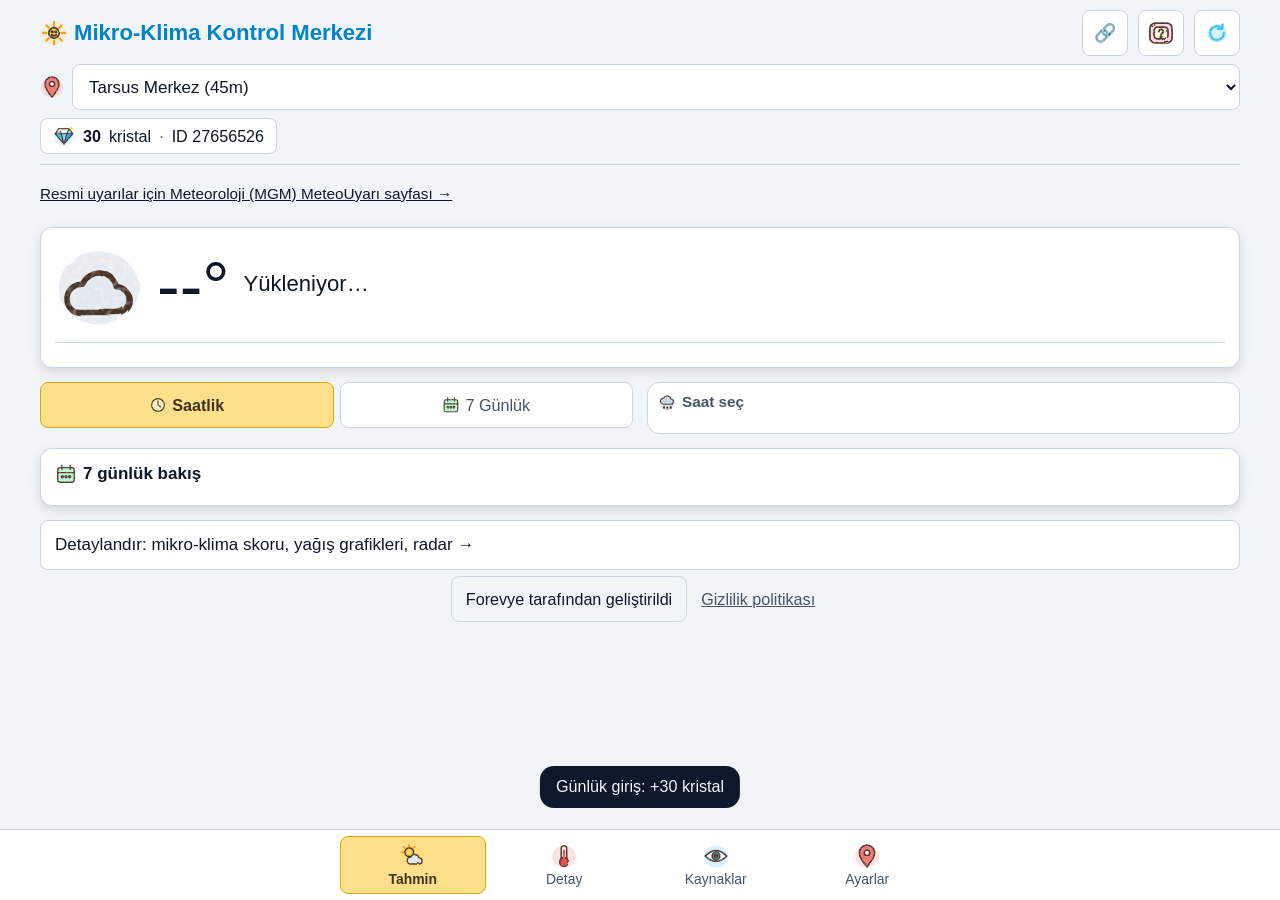
==== index.html @ cdcb3b86 "gooo" ====
<!DOCTYPE html>
<html lang="tr">
<head>
  <meta charset="UTF-8">
  <meta name="viewport" content="width=device-width, initial-scale=1, viewport-fit=cover">
  <title>Mikro-Klima Kontrol Merkezi</title>
  <meta name="description" content="Saatlik ve 7 günlük hava tahmini, yağış radarı, en yakın havalimanından gerçek METAR ölçümü ve mikro-klima skoru. Reklamsız, ücretsiz, çevrimdışı çalışır.">
  <link rel="canonical" href="https://mhaforevye.github.io/MikroKlimaKontrolMerkezi/">
  <meta name="robots" content="index, follow, max-image-preview:large">
  <meta property="og:type" content="website">
  <meta property="og:locale" content="tr_TR">
  <meta property="og:site_name" content="Mikro-Klima Kontrol Merkezi">
  <meta property="og:title" content="Mikro-Klima Kontrol Merkezi">
  <meta property="og:description" content="Saatlik ve 7 günlük hava tahmini, yağış radarı, en yakın havalimanından gerçek METAR ölçümü ve mikro-klima skoru. Reklamsız, ücretsiz, çevrimdışı çalışır.">
  <meta property="og:url" content="https://mhaforevye.github.io/MikroKlimaKontrolMerkezi/">
  <meta property="og:image" content="https://mhaforevye.github.io/MikroKlimaKontrolMerkezi/icon.png">
  <meta name="twitter:card" content="summary">
  <meta name="twitter:title" content="Mikro-Klima Kontrol Merkezi">
  <meta name="twitter:description" content="Saatlik ve 7 günlük hava tahmini, yağış radarı, en yakın havalimanından gerçek METAR ölçümü ve mikro-klima skoru. Reklamsız, ücretsiz, çevrimdışı çalışır.">
  <meta name="twitter:image" content="https://mhaforevye.github.io/MikroKlimaKontrolMerkezi/icon.png">
  <meta name="author" content="Forevye">
  <script type="application/ld+json">{"@context": "https://schema.org", "@type": "WebApplication", "name": "Mikro-Klima Kontrol Merkezi", "url": "https://mhaforevye.github.io/MikroKlimaKontrolMerkezi/", "description": "Saatlik ve 7 günlük hava tahmini, yağış radarı, en yakın havalimanından gerçek METAR ölçümü ve mikro-klima skoru. Reklamsız, ücretsiz, çevrimdışı çalışır.", "applicationCategory": "WeatherApplication", "operatingSystem": "Any", "inLanguage": "tr", "browserRequirements": "Requires JavaScript", "offers": {"@type": "Offer", "price": "0", "priceCurrency": "TRY"}, "author": {"@type": "Organization", "name": "Forevye"}}</script>
  <script type="application/ld+json">{"@context": "https://schema.org", "@type": "FAQPage", "mainEntity": [{"@type": "Question", "name": "Mikro-Klima skoru nedir?", "acceptedAnswer": {"@type": "Answer", "text": "Mikro-Klima skoru, seçtiğin saat veya gün için yağış potansiyelini ve atmosferik gerilimi 0 ile 10 arasında tek bir sayıyla gösterir. Sıcaklık, nem, basınç, rüzgâr ve model yağışı gibi verilerden hesaplanır. Skor yükseldikçe yağış ve sağanak ihtimali artar. Formülün ayrıntısı uygulamadaki Detay sekmesinde, skorun yanındaki bilgi penceresinde yer alır. Bu skor uygulamaya özgü sezgisel bir formüldür; bilimsel olarak doğrulanmış bir indeks ya da resmi uyarı değildir."}}, {"@type": "Question", "name": "METAR nedir, uygulamada ne işe yarar?", "acceptedAnswer": {"@type": "Answer", "text": "METAR, havalimanlarında yapılan gerçek hava ölçümlerinin uluslararası standart formatıdır; sıcaklık, rüzgâr, basınç ve görüş gibi bilgileri içerir. Mikro-Klima Kontrol Merkezi, konumuna en yakın havalimanının METAR ölçümünü gösterir. Böylece modellerin tahmin ettiği değerle gerçekte ölçülen değeri yan yana görebilirsin. Veriler aviationweather.gov kaynağından alınır."}}, {"@type": "Question", "name": "Yağış radarı nasıl okunur?", "acceptedAnswer": {"@type": "Answer", "text": "Radar, yağmur bulutlarının yerini renklerle gösterir. Mavi hafif yağışı, sarı ve turuncu orta şiddeti, kırmızı yoğun yağışı ifade eder. Uygulama RainViewer verisiyle son 2 saatin görüntüsünü gösterir ve yaklaşık 10 dakikada bir yenilenir. Radar gelecek tahmini yapmaz; bulutların hareket yönüne bakarak yağışın sana ulaşıp ulaşmayacağını yorumlayabilirsin. Radar kapsamı dışındaki yerler boş görünür."}}, {"@type": "Question", "name": "Hangi hava tahmin modelleri kullanılıyor, hangisi daha doğru?", "acceptedAnswer": {"@type": "Answer", "text": "Uygulama birçok kaynaktan tahmin alır: Open-Meteo üzerinden 12 ayrı hava modeli (ECMWF, GFS, ICON, Météo-France vb.), ayrıca MET Norway ve wttr.in servisleri. Hepsini Kaynaklar sekmesinde karşılaştırır. Her model için 6 ve 24 saat sonrası tahmin cihazına kaydedilir, zamanı gelince gerçekleşenle kıyaslanır. Böylece kendi konumunda hangi modelin daha az hata yaptığını görürsün. Bu kayıtlar sadece tarayıcında saklanır."}}, {"@type": "Question", "name": "Uygulama ücretsiz mi, kurmam gerekiyor mu?", "acceptedAnswer": {"@type": "Answer", "text": "Ücretsiz ve reklamsızdır. Tarayıcıdan açabilirsin; menüden Ana ekrana ekle dersen uygulama gibi çalışır ve internet yokken son kaydedilen verileri gösterir. Resmi hava uyarıları için her zaman Meteoroloji Genel Müdürlüğü (MGM) sayfasına bakmalısın."}}]}</script>
  <meta name="theme-color" content="#fdf1dc">
  <link rel="manifest" href="manifest.webmanifest">
  <link rel="apple-touch-icon" href="icon.png">
  <meta name="apple-mobile-web-app-capable" content="yes">
  <meta name="mobile-web-app-capable" content="yes">
  <script>(function(){var t=null;try{t=localStorage.getItem("mk_theme")}catch(e){}if(!t)t=(window.matchMedia&&matchMedia("(prefers-color-scheme: dark)").matches)?"dark":"light";document.documentElement.setAttribute("data-theme",t);var k=null;try{k=localStorage.getItem("mk_skin")}catch(e){}document.documentElement.setAttribute("data-skin",k==="pastel"?"pastel":"classic");})();</script>
  
  <link rel="stylesheet" href="css/fonts.css"><link rel="stylesheet" href="css/style.css?v=kristal-1"><link rel="stylesheet" href="css/classic.css">
  <script src="lib/chart.umd.min.js"></script>
<script data-goatcounter="https://havadurumu.goatcounter.com/count" async src="//gc.zgo.at/count.js"></script>
</head>
<body>
<svg width="0" height="0" style="position:absolute" aria-hidden="true"><defs><filter id="wob" x="-10%" y="-10%" width="120%" height="120%"><feTurbulence type="fractalNoise" baseFrequency="0.05" numOctaves="2" seed="3" result="n"/><feDisplacementMap in="SourceGraphic" in2="n" scale="2.6"/></filter><filter id="paint" x="-10%" y="-10%" width="120%" height="120%"><feTurbulence type="fractalNoise" baseFrequency="0.045" numOctaves="2" seed="5" result="w"/><feDisplacementMap in="SourceGraphic" in2="w" scale="3.4" result="d"/><feTurbulence type="fractalNoise" baseFrequency="0.4" numOctaves="1" seed="2" result="g"/><feColorMatrix in="g" type="matrix" values="0 0 0 0 0 0 0 0 0 0 0 0 0 0 0 0 0 0 -1 1.45" result="ga"/><feComposite in="d" in2="ga" operator="in"/></filter></defs></svg>

<div class="container">
  <header class="topbar">
    <div class="topbar-row">
      <h1><span class="ico" data-ico="sun" style="--s:28px"></span>Mikro-Klima Kontrol Merkezi</h1>
      <div class="top-actions">
        <button id="btnShare" class="icon-btn" aria-label="Konumu ve saati paylaş" title="Bu görünümü paylaş" onclick="shareCurrentView()"><span style="font-size:18px">🔗</span></button>
        <button id="btnFaq" class="icon-btn" aria-label="Sık sorulan sorular" title="Sık sorulan sorular"><span class="ico" data-ico="faq" style="--s:28px"></span></button>
        <button id="btnRefresh" class="icon-btn" aria-label="Verileri yenile" title="Yenile"><span class="ico" data-ico="refresh" style="--s:22px"></span></button>
      </div>
    </div>
    <div class="loc-row">
      <span class="ico" data-ico="pin" style="--s:24px" aria-hidden="true"></span>
      <select id="locationSelect" aria-label="Konum"></select>
    </div>
    <button type="button" id="kBar" class="k-bar" aria-label="Kristal bakiyesi ve mağaza"><span class="ico" data-ico="gem" style="--s:22px"></span><b id="kBarBal">0</b><span>kristal</span><span class="k-sep">·</span><span id="kBarId">ID --------</span></button>
  </header>

  <main>
    <!-- SEKME 1: TAHMİN -->
    <section class="panel active" id="panel-today" role="tabpanel" aria-labelledby="tab-today">
      <div id="sharedHeading" class="shared-heading" hidden>
        <span>Paylaşılan hava durumu</span>
        <strong id="sharedLocationName"></strong>
      </div>
      <div id="offBar" class="wide" hidden>Çevrimdışısın: en son kaydedilen veriler gösteriliyor.</div>
      <div id="alertBox" class="wide"></div>
      <a class="mgm-link wide" href="https://www.mgm.gov.tr/meteouyari/il.aspx" target="_blank" rel="noopener">Resmi uyarılar için Meteoroloji (MGM) MeteoUyarı sayfası →</a>

      <div class="card hero wide" id="heroCard">
        <div class="hero-main">
          <span class="ico" id="heroIcon" data-ico="cloud"></span>
          <div class="hero-temp" id="heroTemp">--°</div>
          <div class="hero-side"><div id="heroDesc">Yükleniyor…</div><div id="heroFeels"></div><div id="heroHiLo"></div></div>
        </div>
        <div class="hero-stats" id="heroStats"></div>
      </div>


      <div id="selBlock" style="display:contents">
      <div class="mode-switch wide">
        <button type="button" class="mode-btn active" id="modeHourly" onclick="setMode('hourly')">
          <span class="ico" data-ico="clock" style="--s:18px"></span>
          Saatlik
        </button>
        <button type="button" class="mode-btn" id="modeDaily" onclick="setMode('daily')">
          <span class="ico" data-ico="calendar" style="--s:18px"></span>
          7 Günlük
        </button>
      </div>

      <div class="day-strip wide" id="dayStrip"></div>

      <div class="hour-strip-container wide" id="hourStripContainer">
        <div class="hour-strip-title" id="hourStripTitle">
          <span class="ico" data-ico="rain" style="--s:18px"></span>
          Saat seç
        </div>
        <div class="hour-strip" id="hourStrip"></div>
      </div>
      </div>

      <div class="card wide" id="outlookCard">
        <div class="src-head"><span class="ico" data-ico="calendar" style="--s:22px"></span><b>7 günlük bakış</b></div>
        <div class="outlook" id="outlook"></div>
      </div>
      <a id="sharedHomeLink" href="./" hidden>Asıl siteye git →</a>

      <button type="button" class="setting-btn wide" onclick="showTab('detail')">Detaylandır: mikro-klima skoru, yağış grafikleri, radar →</button>
    </section>

    <!-- SEKME 2: DETAY -->
    <section class="panel" id="panel-detail" role="tabpanel" aria-labelledby="tab-detail">
      <p class="sel-hint wide">Değerler seçili saate (ya da güne) ait. Aşağıdan gün ve saati değiştirebilirsin.</p>

      <div class="card">
        <div class="score-box">
          <div style="display:flex;justify-content:center;align-items:center;gap:8px">
            <div class="param-label" id="scoreTitle">ANLIK SAAT BAKIŞI</div><button class="info-btn" data-info="score" aria-label="Bilgi"><span class="ico" data-ico="info" style="--s:24px"></span></button>
          </div>
          <div class="ico big" id="bigIcon" data-ico="cloud"></div>
          <div class="score-value" id="indexScore">--</div>
          <div style="display:flex;justify-content:center;align-items:center;gap:8px">
            <div class="rain-value" id="rainAmount">-- mm</div><button class="info-btn" data-info="rain" aria-label="Bilgi"><span class="ico" data-ico="info" style="--s:24px"></span></button>
          </div>
          <div id="statusText" style="font-size: .85rem; color: var(--subtext); margin-top: 4px;">Yükleniyor...</div>
        </div>
        <div class="hourly-quick-box" id="quickBox">
          <div><div class="quick-item-title">Sıcaklık</div><div class="quick-item-val" id="qTemp">--°C</div></div>
          <div><div class="quick-item-title">Nem</div><div class="quick-item-val" id="qHum">--%</div></div>
          <div><div class="quick-item-title">Rüzgar</div><div class="quick-item-val" id="qWind">-- km/h</div></div>
          <div><div class="quick-item-title">Bulut</div><div class="quick-item-val" id="qCloud">--%</div></div>
        </div>
      </div>

      <div class="card" id="nowCard">
        <div class="src-head"><span class="ico" data-ico="umbrella" style="--s:22px"></span><b>Önümüzdeki 3 saat</b><span id="nowSum" style="margin-left:auto;font-size:.85rem;color:var(--ink);font-weight:700">yükleniyor…</span><button class="info-btn" data-info="now" aria-label="Bilgi"><span class="ico" data-ico="info" style="--s:24px"></span></button></div>
        <div class="now-bars" id="nowBars"></div>
        <div id="nowNote" class="src-stats"></div>
      </div>

      <div class="card wide" id="radarCard">
        <div class="src-head"><span class="ico" data-ico="umbrella" style="--s:22px"></span><b>Yağış radarı</b><span id="radarMsg" style="margin-left:auto;font-size:.85rem;font-weight:700"></span></div>
        <button type="button" class="setting-btn" id="radarBtn" onclick="radarOpen()">Radarı aç</button>
        <div id="radarMap"></div>
        <div id="radarCtl" hidden><button type="button" class="setting-btn" id="radarPlay" onclick="radarToggle()">⏸</button><input type="range" id="radarSlide" min="0" value="0" aria-label="Radar zamanı"><span id="radarTime"></span></div>
        <div class="src-stats">Son 2 saatin radar görüntüsü (RainViewer), yaklaşık 10 dakikada bir yenilenir. Gelecek tahmini içermez. Radar kapsamı dışındaki yerler boş görünür.</div>
      </div>

      <div class="card wide" id="rtCard">
        <div class="src-head"><span class="ico" data-ico="clock" style="--s:22px"></span><b>Yağış ne zaman başlar, biter?</b><button type="button" class="setting-btn" style="margin-left:auto" onclick="rtLoad(true)">Yenile</button></div>
        <div id="rtBody" class="src-stats">yükleniyor…</div>
      </div>

      <div class="card wide" id="mtCard">
        <div class="src-head"><span class="ico" data-ico="eye" style="--s:22px"></span><b>Gerçek ölçüm: en yakın havalimanı</b></div>
        <div id="mtBody" class="src-stats">yükleniyor…</div>
      </div>

      <div class="card">
        <button class="info-btn abs" data-info="chart" aria-label="Bilgi"><span class="ico" data-ico="info" style="--s:24px"></span></button>
        <h3 style="margin-top: 0; color: var(--subtext);" id="chartTitle">ZAMAN EKSENİNDE YAĞIŞ VE SKOR (0-10)</h3>
        <div style="height: 260px;">
          <canvas id="weatherChart"></canvas>
        </div>
      </div>

      <div class="card" id="metricCard">
        <div class="src-head"><span class="ico" data-ico="wind" style="--s:22px"></span><b>Ölçüm grafiği</b></div>
        <div class="chip-row" id="metricChips"></div>
        <div style="height: 230px;"><canvas id="metricChart"></canvas></div>
        <div class="src-stats" id="metricNote"></div>
      </div>

      <div class="card">
        <div class="src-head">
          <span class="ico" data-ico="thermo" style="--s:22px"></span><b>Atmosferik veri matrisi</b>
          <span style="margin-left:auto"></span><button class="info-btn" data-info="matrix" aria-label="Bilgi"><span class="ico" data-ico="info" style="--s:24px"></span></button>
        </div>
        <div class="matrix-scroll-area">
          <div id="paramGrid"></div>
        </div>
      </div>
    </section>

    <!-- SEKME 3: KAYNAKLAR -->
    <section class="panel" id="panel-sources" role="tabpanel" aria-labelledby="tab-sources">
      <div class="card" id="srcCard">
        <div class="src-head">
          <span class="ico" data-ico="eye" style="--s:22px"></span><b>Kaynak karşılaştırması</b>
          <span id="srcSummary">yükleniyor…</span>
          <button class="info-btn" data-info="sources" aria-label="Bilgi"><span class="ico" data-ico="info" style="--s:24px"></span></button>
        </div>
        <div id="srcBadges" class="src-badges"></div>
        <div class="src-scroll"><table id="srcTable" class="src-table"></table></div>
        <div id="srcStats" class="src-stats"></div>
      </div>

      <div class="card" id="karneCard">
        <div class="src-head"><span class="ico" data-ico="gauge" style="--s:22px"></span><b>Geçmiş doğruluk: kim haklı çıkıyor?</b><span id="karneSum" style="margin-left:auto;font-size:.85rem;color:var(--subtext)"></span><button class="info-btn" data-info="karne" aria-label="Bilgi"><span class="ico" data-ico="info" style="--s:24px"></span></button></div>
        <div class="src-scroll"><table id="karneTable" class="src-table"></table></div>
        <div id="karneNote" class="src-stats"></div>
      </div>

      <div class="card wide" id="memCard">
        <div class="src-head"><span class="ico" data-ico="gauge" style="--s:22px"></span><b>Kendi karnem (hafıza)</b></div>
        <div class="src-stats">Sayfa açıkken saatte bir, modellerin 6 ve 24 saat sonrası için tahminleri bu cihaza kaydedilir. Zamanı gelince gerçekleşenle kıyaslanır. Hata, sapma ve yağış başarısı birikir, ağırlıklar ve sıcaklık düzeltmesi buna göre ayarlanır. Veri sadece bu tarayıcıda durur; tarayıcı site verisini temizlerse silinir, bu yüzden arada "Dışa aktar" ile yedek al.</div>
        <div id="memBox"></div>
        <div class="mem-btns">
          <button type="button" class="setting-btn" onclick="memToggle()">Ağırlıklara uygula<span class="state" id="memSw"></span></button>
          <button type="button" class="setting-btn" onclick="memExport()">Dışa aktar (yedek)</button>
          <button type="button" class="setting-btn" onclick="$('memFile').click()">İçe aktar</button>
          <button type="button" class="setting-btn" onclick="memReset()">Belleği sıfırla</button>
          <input type="file" id="memFile" accept="application/json" hidden onchange="memImport(this)">
        </div>
      </div>
    </section>

    <!-- SEKME 4: AYARLAR -->
    <section class="panel" id="panel-settings" role="tabpanel" aria-labelledby="tab-settings">
      <div class="card">
        <h2 class="card-title">Konum</h2>
        <div class="add-location-box" id="addLocBox">
          <div class="stack" id="locList"></div>
          <button id="btnGps" class="setting-btn"><span class="ico" data-ico="pin" style="--s:22px"></span>GPS konumunu otomatik al</button>
          <p class="hint" style="margin:4px 0 0">Ya da konum adını yaz; koordinat ve rakım otomatik gelir.</p>
          <div class="loc-inputs-grid">
            <input type="text" id="newName" placeholder="Konum adı" aria-label="Konum adı">
            <input type="text" id="newLat" placeholder="Enlem" aria-label="Enlem" inputmode="decimal">
            <input type="text" id="newLon" placeholder="Boylam" aria-label="Boylam" inputmode="decimal">
            <input type="text" id="newAlt" placeholder="Rakım (m)" aria-label="Rakım" inputmode="decimal">
            <button id="btnAddLoc" style="background: #bfe3f7; color: #4a3426;">+ Konum ekle</button>
          </div>
          <button id="btnDelLoc" class="setting-btn"><span class="ico" data-ico="trash" style="--s:22px"></span>Seçili konumu sil</button>
        </div>
      </div>

      <div class="card">
        <h2 class="card-title">Görünüm ve bildirim</h2>
        <p class="hint">Bildirimler uygulama ya da sayfa açıkken (arka planda olabilir) çalışır; tamamen kapalıyken gelmez.</p>
        <div class="stack">
          <button id="btnTheme" class="setting-btn"><span class="ico" id="themeIco" data-ico="moon" style="--s:22px"></span>Gece / gündüz teması</button>
          <button id="btnSkin" class="setting-btn" aria-pressed="false"><span class="ico" data-ico="face" style="--s:22px"></span>Çizgi film teması<span class="state" id="skinState">Kapalı</span></button>
          <button id="btnNotif" class="setting-btn" aria-pressed="false"><span class="ico" data-ico="bell" style="--s:22px"></span>Bildirimler<span class="state" id="notifState">Kapalı</span></button>
        </div>
      </div>

      <div class="card"><h2 class="card-title">Tercihler ve yedek</h2>
      <div class="pref-row"><label for="prefFont">Yazı boyutu</label>
        <select id="prefFont"><option value="15">Küçük</option><option value="17">Normal</option><option value="19">Büyük</option><option value="21">Çok büyük</option></select></div>
      <div class="pref-row"><label for="prefTab">Açılış sekmesi</label>
        <select id="prefTab"><option value="last">Son baktığım</option><option value="today">Tahmin</option><option value="detail">Detay</option><option value="sources">Kaynaklar</option></select></div>
      <div class="pref-row"><label for="prefRef">Otomatik yenileme</label>
        <select id="prefRef"><option value="5">5 dk</option><option value="10">10 dk</option><option value="30">30 dk</option><option value="60">60 dk</option></select></div>
      <div class="pref-row"><label for="prefHot">Sıcak uyarısı<small>bu sıcaklıkta ve üstünde</small></label>
        <input type="text" id="prefHot" inputmode="decimal" aria-label="Sıcak uyarı eşiği (°C)" placeholder="38"></div>
      <div class="pref-row"><label for="prefCold">Soğuk uyarısı<small>bu sıcaklıkta ve altında</small></label>
        <input type="text" id="prefCold" inputmode="decimal" aria-label="Soğuk uyarı eşiği (°C)" placeholder="0"></div>
      <div class="pref-row"><label for="prefGust">Rüzgâr uyarısı<small>hamle km/h</small></label>
        <input type="text" id="prefGust" inputmode="decimal" aria-label="Rüzgâr hamlesi eşiği (km/h)" placeholder="60"></div>
      <div class="pref-btns">
        <button type="button" id="btnBackup">Yedeği kopyala</button>
        <button type="button" id="btnRestore">Yedekten yükle</button>
      </div>
      <p class="hint" style="margin:10px 0 0">Yedek; konumlarını, bu ayarları ve kristallerini tek metin olarak kopyalar. Başka cihazda "Yedekten yükle" ile yapıştır.</p>
    </div>

      <div class="card wide" id="storeCard">
        <h2 class="card-title">Mağaza</h2>
        <div class="k-stat">
          <div><div class="param-label">Kristal bakiyen</div><div class="k-big"><span id="kBal">0</span><span class="ico k-gem" data-ico="gem" style="--s:30px"></span></div></div>
          <div style="text-align:right"><div class="param-label">Site ID'n</div><div class="k-big k-id" id="kId">--------</div><button type="button" id="kCopyId" class="k-mini">Kopyala</button></div>
        </div>
        <p class="hint">Siteyi her gün açtığında +30 kristal kazanırsın. Kristalle Astrophoto Cam için aktivasyon kodu talep edebilirsin; kod, doğrulamadan sonra mail ile gönderilir.</p>
        <div class="pref-row"><label for="kCamId">Astrophoto Cam ID'n<small>mail taslağına yazılır</small></label>
          <input type="text" id="kCamId" maxlength="60" autocomplete="off" autocapitalize="off" spellcheck="false" placeholder="ID"></div>
        <div class="stack" id="kPacks"></div>
        <p class="hint" id="kLow" style="margin:8px 0 0" hidden>Yetersiz kristal! Günlük giriş yaparak kristal biriktirmeye devam et.</p>
        <div class="k-pending" id="kPending" hidden>
          <p class="hint" id="kPendingTx" style="margin:0 0 8px"></p>
          <div class="stack">
            <button type="button" id="kMailAgain" class="setting-btn">Maili tekrar aç</button>
            <button type="button" id="kMailCopy" class="setting-btn">Mail metnini kopyala</button>
            <button type="button" id="kMailDone" class="setting-btn">Talebi gönderdim, gizle</button>
          </div>
        </div>
        <div class="src-stats" id="kHist"></div>
      </div>

      <div class="card wide">
        <h2 class="card-title">Hakkında</h2>
        <button id="btnStudio" class="setting-btn"><span class="ico" data-ico="face" style="--s:22px"></span>Forevye · Stüdyo ve diğer uygulamalar</button>
      </div>

      <div class="card wide">
        <h2 class="card-title">Veri durumu</h2>
        <div class="src-stats" id="metaBox" style="margin:0 0 12px">Henüz veri alınmadı.</div>
        <button id="btnRefresh2" class="setting-btn"><span class="ico" data-ico="refresh" style="--s:22px"></span>Şimdi yenile</button>
      </div>
    </section>
  </main>
  <div class="credit-line"><button type="button" id="btnCredit">Forevye tarafından geliştirildi</button><a href="gizlilik.html">Gizlilik politikası</a></div>
</div>

<nav class="tabbar" aria-label="Bölümler">
  <div class="tabbar-inner" role="tablist">
    <button type="button" class="tab active" id="tab-today" role="tab" aria-selected="true" aria-controls="panel-today" onclick="showTab('today')"><span class="ico" data-ico="partly"></span>Tahmin</button>
    <button type="button" class="tab" id="tab-detail" role="tab" aria-selected="false" aria-controls="panel-detail" onclick="showTab('detail')"><span class="ico" data-ico="thermo"></span>Detay</button>
    <button type="button" class="tab" id="tab-sources" role="tab" aria-selected="false" aria-controls="panel-sources" onclick="showTab('sources')"><span class="ico" data-ico="eye"></span>Kaynaklar</button>
    <button type="button" class="tab" id="tab-settings" role="tab" aria-selected="false" aria-controls="panel-settings" onclick="showTab('settings')"><span class="ico" data-ico="pin"></span>Ayarlar</button>
  </div>
</nav>


<div class="studio-page" id="faqPage" role="dialog" aria-modal="true" aria-label="Sık sorulan sorular">
  <div class="studio-inner">
    <button type="button" class="studio-back" id="faqBack"><span class="ico" data-ico="arrow" style="--s:22px;transform:rotate(90deg)"></span>Geri</button>
    <div class="studio-hero">
      <span class="ico" data-ico="faq"></span>
      <h2 class="sh-title faq-title">Sık sorulan sorular</h2>
      <p class="studio-sub">Mikro-Klima Kontrol Merkezi ücretsiz bir hava durumu uygulamasıdır: saatlik ve 7 günlük tahmin, yağış radarı, havalimanı METAR ölçümü ve tahmin doğruluğu takibi tek ekranda.</p>
    </div>
    <div class="faq-wrap" id="sss">
      <details><summary>Mikro-Klima skoru nedir?</summary><p>Mikro-Klima skoru, seçtiğin saat veya gün için yağış potansiyelini ve atmosferik gerilimi 0 ile 10 arasında tek bir sayıyla gösterir. Sıcaklık, nem, basınç, rüzgâr ve model yağışı gibi verilerden hesaplanır. Skor yükseldikçe yağış ve sağanak ihtimali artar. Formülün ayrıntısı uygulamadaki Detay sekmesinde, skorun yanındaki bilgi penceresinde yer alır. Bu skor uygulamaya özgü sezgisel bir formüldür; bilimsel olarak doğrulanmış bir indeks ya da resmi uyarı değildir.</p></details>
      <details><summary>METAR nedir, uygulamada ne işe yarar?</summary><p>METAR, havalimanlarında yapılan gerçek hava ölçümlerinin uluslararası standart formatıdır; sıcaklık, rüzgâr, basınç ve görüş gibi bilgileri içerir. Mikro-Klima Kontrol Merkezi, konumuna en yakın havalimanının METAR ölçümünü gösterir. Böylece modellerin tahmin ettiği değerle gerçekte ölçülen değeri yan yana görebilirsin. Veriler aviationweather.gov kaynağından alınır.</p></details>
      <details><summary>Yağış radarı nasıl okunur?</summary><p>Radar, yağmur bulutlarının yerini renklerle gösterir. Mavi hafif yağışı, sarı ve turuncu orta şiddeti, kırmızı yoğun yağışı ifade eder. Uygulama RainViewer verisiyle son 2 saatin görüntüsünü gösterir ve yaklaşık 10 dakikada bir yenilenir. Radar gelecek tahmini yapmaz; bulutların hareket yönüne bakarak yağışın sana ulaşıp ulaşmayacağını yorumlayabilirsin. Radar kapsamı dışındaki yerler boş görünür.</p></details>
      <details><summary>Hangi hava tahmin modelleri kullanılıyor, hangisi daha doğru?</summary><p>Uygulama birçok kaynaktan tahmin alır: Open-Meteo üzerinden 12 ayrı hava modeli (ECMWF, GFS, ICON, Météo-France vb.), ayrıca MET Norway ve wttr.in servisleri. Hepsini Kaynaklar sekmesinde karşılaştırır. Her model için 6 ve 24 saat sonrası tahmin cihazına kaydedilir, zamanı gelince gerçekleşenle kıyaslanır. Böylece kendi konumunda hangi modelin daha az hata yaptığını görürsün. Bu kayıtlar sadece tarayıcında saklanır.</p></details>
      <details><summary>Uygulama ücretsiz mi, kurmam gerekiyor mu?</summary><p>Ücretsiz ve reklamsızdır. Tarayıcıdan açabilirsin; menüden Ana ekrana ekle dersen uygulama gibi çalışır ve internet yokken son kaydedilen verileri gösterir. Resmi hava uyarıları için her zaman Meteoroloji Genel Müdürlüğü (MGM) sayfasına bakmalısın.</p></details>
    </div>
  </div>
</div>

<div class="studio-page" id="studioPage" role="dialog" aria-modal="true" aria-label="Forevye">
  <div class="studio-inner">
    <button type="button" class="studio-back" id="studioBack"><span class="ico" data-ico="arrow" style="--s:22px;transform:rotate(90deg)"></span>Geri</button>

    <div class="studio-hero">
      <span class="ico" data-ico="face"></span>
      <h2 class="sh-title">Forevye</h2>
      <p class="studio-sub">Mikro-Klima Kontrol Merkezi, <b>Forevye</b> tarafından tasarlandı ve geliştirildi.</p>
    </div>

    <h3 class="studio-sec">İletişim</h3>
    <div class="card studio-card">
      <div class="param-label">E-posta</div>
      <a class="studio-mail" id="studioMail" href="#" aria-label="E-posta gönder">E-postayı göster</a>
    </div>

    <h3 class="studio-sec">Diğer uygulamalar</h3>
    <div class="card studio-card app-list"><div>Siderea Stack</div><div>Astrophoto Cam</div></div>

    <p class="studio-foot">© Forevye</p>
  </div>
</div>

<div class="info-overlay" id="infoOverlay">
  <div class="info-sheet" role="dialog" aria-modal="true" aria-labelledby="infoTitle">
    <div class="info-sheet-head"><b id="infoTitle">Bilgilendirme</b></div>
    <div class="doc-h">BİLGİLENDİRME:</div>
    <p id="infoText"></p>
    <button id="infoClose">Anladım</button>
  </div>
</div>

<script src="js/app.js?v=kristal-1"></script>
<script src="js/kristal.js?v=kristal-1"></script>
</body>
</html>
---- css/fonts.css ----
/* patrick-hand-latin-400-normal */
@font-face {
  font-family: 'Patrick Hand';
  font-style: normal;
  font-display: swap;
  font-weight: 400;
  unicode-range: U+0000-00FF, U+0131, U+0152-0153, U+02BB-02BC, U+02C6, U+02DA, U+02DC, U+0304, U+0308, U+0329, U+2000-206F, U+20AC, U+2122, U+2191, U+2193, U+2212, U+2215, U+FEFF, U+FFFD;
  src: url(../fonts/patrick-hand-latin-400-normal.woff2) format('woff2');
}
/* patrick-hand-latin-ext-400-normal */
@font-face {
  font-family: 'Patrick Hand';
  font-style: normal;
  font-display: swap;
  font-weight: 400;
  unicode-range: U+0100-02BA, U+02BD-02C5, U+02C7-02CC, U+02CE-02D7, U+02DD-02FF, U+0304, U+0308, U+0329, U+1D00-1DBF, U+1E00-1E9F, U+1EF2-1EFF, U+2020, U+20A0-20AB, U+20AD-20C0, U+2113, U+2C60-2C7F, U+A720-A7FF;
  src: url(../fonts/patrick-hand-latin-ext-400-normal.woff2) format('woff2');
}
/* bebas-neue-latin-400-normal */
@font-face {
  font-family: 'Bebas Neue';
  font-style: normal;
  font-display: swap;
  font-weight: 400;
  unicode-range: U+0000-00FF, U+0131, U+0152-0153, U+02BB-02BC, U+02C6, U+02DA, U+02DC, U+0304, U+0308, U+0329, U+2000-206F, U+20AC, U+2122, U+2191, U+2193, U+2212, U+2215, U+FEFF, U+FFFD;
  src: url(../fonts/bebas-neue-latin-400-normal.woff2) format('woff2');
}
/* bebas-neue-latin-ext-400-normal */
@font-face {
  font-family: 'Bebas Neue';
  font-style: normal;
  font-display: swap;
  font-weight: 400;
  unicode-range: U+0100-02BA, U+02BD-02C5, U+02C7-02CC, U+02CE-02D7, U+02DD-02FF, U+0304, U+0308, U+0329, U+1D00-1DBF, U+1E00-1E9F, U+1EF2-1EFF, U+2020, U+20A0-20AB, U+20AD-20C0, U+2113, U+2C60-2C7F, U+A720-A7FF;
  src: url(../fonts/bebas-neue-latin-ext-400-normal.woff2) format('woff2');
}
/* oswald-latin-300-normal */
@font-face {
  font-family: 'Oswald';
  font-style: normal;
  font-display: swap;
  font-weight: 300;
  unicode-range: U+0000-00FF, U+0131, U+0152-0153, U+02BB-02BC, U+02C6, U+02DA, U+02DC, U+0304, U+0308, U+0329, U+2000-206F, U+20AC, U+2122, U+2191, U+2193, U+2212, U+2215, U+FEFF, U+FFFD;
  src: url(../fonts/oswald-latin-300-normal.woff2) format('woff2');
}
/* oswald-latin-ext-300-normal */
@font-face {
  font-family: 'Oswald';
  font-style: normal;
  font-display: swap;
  font-weight: 300;
  unicode-range: U+0100-02BA, U+02BD-02C5, U+02C7-02CC, U+02CE-02D7, U+02DD-02FF, U+0304, U+0308, U+0329, U+1D00-1DBF, U+1E00-1E9F, U+1EF2-1EFF, U+2020, U+20A0-20AB, U+20AD-20C0, U+2113, U+2C60-2C7F, U+A720-A7FF;
  src: url(../fonts/oswald-latin-ext-300-normal.woff2) format('woff2');
}
/* oswald-latin-400-normal */
@font-face {
  font-family: 'Oswald';
  font-style: normal;
  font-display: swap;
  font-weight: 400;
  unicode-range: U+0000-00FF, U+0131, U+0152-0153, U+02BB-02BC, U+02C6, U+02DA, U+02DC, U+0304, U+0308, U+0329, U+2000-206F, U+20AC, U+2122, U+2191, U+2193, U+2212, U+2215, U+FEFF, U+FFFD;
  src: url(../fonts/oswald-latin-400-normal.woff2) format('woff2');
}
/* oswald-latin-ext-400-normal */
@font-face {
  font-family: 'Oswald';
  font-style: normal;
  font-display: swap;
  font-weight: 400;
  unicode-range: U+0100-02BA, U+02BD-02C5, U+02C7-02CC, U+02CE-02D7, U+02DD-02FF, U+0304, U+0308, U+0329, U+1D00-1DBF, U+1E00-1E9F, U+1EF2-1EFF, U+2020, U+20A0-20AB, U+20AD-20C0, U+2113, U+2C60-2C7F, U+A720-A7FF;
  src: url(../fonts/oswald-latin-ext-400-normal.woff2) format('woff2');
}
---- css/style.css ----
:root {
      --bg: #0f172a;
      --card-bg: #1e293b;
      --accent: #38bdf8;
      --text: #f8fafc;
      --subtext: #94a3b8;
      --border: #334155;
      --success: #34d399;
    }
    * { box-sizing: border-box; }
    body {
      font-family: -apple-system, BlinkMacSystemFont, "Segoe UI", Roboto, sans-serif;
      background-color: var(--bg);
      color: var(--text);
      margin: 0;
      padding: 10px;
      -webkit-tap-highlight-color: transparent;
    }
    .container { max-width: 1200px; margin: 0 auto; }
    h1 { 
      font-size: 1rem; 
      margin: 0; 
      color: var(--accent); 
      display: flex; 
      align-items: center; 
      gap: 6px; 
      white-space: nowrap;
      overflow: hidden;
      text-overflow: ellipsis;
    }
    
    select, input, button {
      background: var(--card-bg);
      color: var(--text);
      border: 1px solid var(--border);
      padding: 8px 10px;
      border-radius: 8px;
      font-size: 0.8rem;
      outline: none;
      transition: all 0.2s ease;
    }
    
    button, .hour-chip, .day-chip, .mode-btn{
      cursor: pointer;
      user-select: none;
      transition: transform 0.1s ease, background-color 0.2s ease;
    }
    button:active, .hour-chip:active, .day-chip:active, .mode-btn:active {
      transform: scale(0.97);
    }
    
    .mode-switch {
      display: flex;
      gap: 6px;
      margin-bottom: 10px;
    }
    .mode-btn {
      flex: 1;
      padding: 8px 4px;
      background: var(--card-bg);
      border: 1px solid var(--border);
      border-radius: 8px;
      color: var(--subtext);
      text-align: center;
      font-size: 0.78rem;
      font-weight: 500;
      white-space: nowrap;
      display: flex;
      align-items: center;
      justify-content: center;
      gap: 5px;
    }
    .mode-btn.active {
      background: var(--accent);
      color: #0f172a;
      font-weight: bold;
      border-color: var(--accent);
    }
    .add-location-box {
      display: none;
      background: rgba(255,255,255,0.02);
      border: 1px dashed var(--border);
      padding: 10px;
      border-radius: 10px;
      margin-bottom: 10px;
      gap: 6px;
      flex-direction: column;
    }
    .add-location-box.show {
      display: flex;
      animation: fadeIn 0.2s ease;
    }
    .loc-inputs-grid {
      display: grid;
      grid-template-columns: 2fr 1fr 1fr 1fr auto;
      gap: 4px;
      width: 100%;
    }
    @media (max-width: 500px) {
      .loc-inputs-grid { grid-template-columns: 1fr 1fr; }
      .loc-inputs-grid button { grid-column: span 2; }
    }
    
    
    .card {
      background: var(--card-bg);
      border: 1px solid var(--border);
      border-radius: 12px;
      padding: 10px;
      box-shadow: 0 4px 12px rgba(0, 0, 0, 0.15);
    }
    .score-box {
      text-align: center;
      padding: 8px;
      border-bottom: 1px solid var(--border);
      margin-bottom: 8px;
    }
    .score-value { font-size: 2.3rem; font-weight: bold; color: var(--accent); }
    .rain-value { font-size: 1.05rem; color: var(--success); margin-top: 2px; font-weight: 600; }
    @keyframes fadeIn {
      from { opacity: 0; transform: translateY(-4px); }
      to { opacity: 1; transform: translateY(0); }
    }
    .matrix-scroll-area {
      max-height: 250px;
      overflow-y: auto;
      padding-right: 2px;
    }
    .matrix-scroll-area::-webkit-scrollbar { width: 3px; }
    .matrix-scroll-area::-webkit-scrollbar-thumb { background: var(--border); border-radius: 3px; }

    .param-grid {
      display: grid;
      grid-template-columns: repeat(3, 1fr);
      gap: 6px;
    }
    @media (max-width: 600px) {
      .param-grid { grid-template-columns: repeat(2, 1fr); }
    }
    .param-item {
      background: rgba(255,255,255,0.03);
      padding: 6px 8px;
      border-radius: 6px;
      border: 1px solid rgba(255,255,255,0.05);
      overflow: hidden;
    }
    .param-label { 
      font-size: 0.65rem; 
      color: var(--subtext); 
      white-space: nowrap; 
      overflow: hidden; 
      text-overflow: ellipsis; 
    }
    .param-val { font-size: 0.82rem; font-weight: 600; margin-top: 1px; }

    .day-strip {
      display: none;
      gap: 6px;
      overflow-x: auto;
      margin-bottom: 8px;
      padding-bottom: 4px;
    }
    .day-chip {
      flex: 1;
      background: rgba(255,255,255,0.03);
      border: 1px solid var(--border);
      padding: 6px 8px;
      border-radius: 8px;
      text-align: center;
      min-width: 65px;
      font-size: 0.75rem;
    }
    .day-chip.active {
      background: #0284c7;
      color: #fff;
      border-color: #0284c7;
      font-weight: bold;
    }

    .hour-strip-container {
      background: var(--card-bg);
      padding: 10px;
      border-radius: 12px;
      border: 1px solid var(--border);
      margin-top: 10px;
    }
    .hour-strip {
      display: flex;
      gap: 6px;
      overflow-x: auto;
      padding-bottom: 4px;
      scroll-behavior: smooth;
    }
    .hour-strip::-webkit-scrollbar { height: 3px; }
    .hour-strip::-webkit-scrollbar-thumb { background: var(--border); border-radius: 3px; }
    
    .hour-chip {
      flex: 0 0 auto;
      background: rgba(255,255,255,0.03);
      border: 1px solid var(--border);
      padding: 8px 10px;
      border-radius: 8px;
      text-align: center;
      min-width: 55px;
    }
    .hour-chip.active {
      background: var(--accent);
      color: #0f172a;
      border-color: var(--accent);
      font-weight: bold;
    }
    .hour-chip-time { font-size: 0.7rem; opacity: 0.9; }
    .hour-chip-temp { font-size: 0.85rem; margin-top: 2px; font-weight: 700; }

    .hourly-quick-box {
      display: grid;
      grid-template-columns: repeat(4, 1fr);
      gap: 4px;
      margin-top: 8px;
      background: rgba(255,255,255,0.02);
      padding: 8px;
      border-radius: 8px;
      text-align: center;
      border: 1px solid rgba(255,255,255,0.04);
    }
    .quick-item-title { font-size: 0.62rem; color: var(--subtext); }
    .quick-item-val { font-size: 0.85rem; font-weight: bold; color: var(--text); margin-top: 1px; }
    
    .info-overlay { position:fixed; inset:0; background:rgba(2,6,23,.65); display:none; align-items:flex-end; justify-content:center; z-index:50; }
    .info-overlay.show { display:flex; }
    .info-sheet { width:100%; max-width:480px; background:var(--card-bg); border:1px solid var(--border); border-radius:18px 18px 0 0; padding:16px; animation: slideUp .2s ease; }
    .info-sheet-head { display:flex; align-items:center; gap:8px; color:var(--accent); font-size:.95rem; }
    .info-sheet p { color:var(--text); font-size:.85rem; line-height:1.55; margin:10px 0 14px; }
    .info-sheet button { width:100%; background:var(--accent); color:#0f172a; font-weight:700; border:none; border-radius:8px; padding:10px; cursor:pointer; }
    @keyframes slideUp { from { transform: translateY(24px); opacity:0; } to { transform: translateY(0); opacity:1; } }
      body { font-family: "Chalkboard SE","Comic Neue","Comic Sans MS","Segoe Print",-apple-system,Roboto,sans-serif; }
    .ico { display:inline-flex; width:var(--s,18px); height:var(--s,18px); flex:none; }
    .ico svg { width:100%; height:100%; overflow:visible; }
    .ico.big { --s:68px; display:flex; margin:2px auto; }
    .cico { display:flex; margin:3px auto; --s:28px; }
    .hour-strip { position:relative; }
    .score-value, .rain-value { cursor:pointer; }
    .param-label .ico { vertical-align:middle; margin-right:3px; }
    .card, .hour-chip, .day-chip, .param-item { border-radius:16px 14px 18px 12px; }
    .day-chip { flex:0 0 auto; }
    body { overflow-x:hidden; }
    .loc-inputs-grid > * { min-width:0; width:100%; }
    .param-label { display:flex; align-items:center; gap:6px; }
    .param-label .ico { --s:30px; margin:0; }
    .param-val { font-size:.9rem; margin-top:3px; }
    .matrix-scroll-area { max-height:380px; }
    .cico { --s:36px; }
    .ico.big { --s:96px; }
    .card { position:relative; }
    .info-btn { background:none; border:none; padding:0; margin:0 0 0 6px; display:inline-flex; width:auto; flex:none; cursor:pointer; }
    .info-btn.abs { position:absolute; top:8px; right:8px; margin:0; }
    .param-item .param-label { white-space:normal; overflow:visible; line-height:1.15; }
    .param-label .ico { --s:28px; }
    .matrix-scroll-area { max-height:460px; }
    .help-btn { background:none; border:none; padding:4px; margin:0 0 0 auto; display:inline-flex; width:auto; flex:none; cursor:pointer; }
    .help-btn .ico { --s:24px; }
    .param-item { cursor:default; }
    /* ===== Pastel çocuk çizimi teması (tüm arayüz ikonlarla aynı dilde) ===== */
    :root { --bg:#fdf1dc; --card-bg:#fffaf0; --accent:#4a97c4; --text:#4a3426; --subtext:#8b7262; --border:#4a3426; --success:#4f9d78; --ink:#4a3426; }
    html { font-size: 106.25%; }
    body { font-family:"Patrick Hand","Chalkboard SE","Comic Neue","Comic Sans MS","Segoe Print",-apple-system,Roboto,sans-serif; background-color:var(--bg); background-image:radial-gradient(rgba(74,52,38,.08) 1px,transparent 1.6px); background-size:18px 18px; color:var(--ink); }
    h1 { color:var(--ink); text-decoration:underline wavy #f4a9c4 2px; text-underline-offset:5px; }
    select, input, button { font-family:inherit; font-size:.85rem; background:#fff; color:var(--ink); border:2px solid var(--ink); border-radius:12px 10px 13px 9px; box-shadow:2px 2px 0 rgba(74,52,38,.22); }
    input::placeholder { color:#bba596; }
    button:active { box-shadow:none; }
    .info-btn, .help-btn { background:none !important; border:none !important; box-shadow:none !important; border-radius:0; }

    /* ünlem ve soru işaretleri: küçük, soluk, dikkat çekmeyen */
    .info-btn, .help-btn { padding:7px !important; margin:-7px -5px -7px 0 !important; }
    .help-btn { margin-left:auto !important; }
    .info-btn.abs { top:5px; right:5px; margin:0 !important; }
    .info-btn .ico, .help-btn .ico { --s:15px !important; opacity:.55; transition:opacity .15s ease; }
    .info-btn:hover .ico, .help-btn:hover .ico, .info-btn:focus-visible .ico, .help-btn:focus-visible .ico { opacity:1; }

    .card { background:#fffaf0; border:2.5px solid var(--ink); box-shadow:4px 4px 0 #cfe8f7; }
    .score-box { border-bottom:2px dashed rgba(74,52,38,.35); }
    .score-value { color:#e0719a; text-shadow:2px 2px 0 #ffd9e6; font-size:2.7rem; }
    .rain-value { color:var(--success); }
    #weatherChart { filter:url(#wob); }

    .mode-btn { background:#fff; color:var(--subtext); border:2px solid rgba(74,52,38,.6); border-radius:13px 10px 14px 9px; }
    .mode-btn.active { background:#ffe08a; color:var(--ink); border-color:var(--ink); }
    .add-location-box { background:#fff7e6; border:2px dashed rgba(74,52,38,.5); }

    .param-item { border:2px solid rgba(74,52,38,.65); box-shadow:2px 2px 0 rgba(74,52,38,.14); }
    .param-item:nth-child(6n+1) { background:#ffe3ec; } .param-item:nth-child(6n+2) { background:#dff1fb; }
    .param-item:nth-child(6n+3) { background:#e6f5d0; } .param-item:nth-child(6n+4) { background:#fff0bd; }
    .param-item:nth-child(6n+5) { background:#eadfff; } .param-item:nth-child(6n)   { background:#ffe5d1; }
    .param-item:nth-child(odd) { transform:rotate(-.5deg); } .param-item:nth-child(even) { transform:rotate(.5deg); }
    .param-label { color:var(--subtext); font-size:.72rem; } .param-val { color:var(--ink); font-size:1rem; }

    .day-chip, .hour-chip { background:#fff; border:2px solid rgba(74,52,38,.65); color:var(--ink); }
    .day-chip.active { background:#ffd3b0; color:var(--ink); border-color:var(--ink); }
    .hour-chip.active { background:#bfe3f7; color:var(--ink); border-color:var(--ink); }
    .hour-strip-container { background:#f1fae9; border:2.5px solid var(--ink); border-radius:18px 14px 20px 12px; box-shadow:4px 4px 0 #cfeccb; }
    .hourly-quick-box { background:#fff; border:2px dashed rgba(74,52,38,.45); }
    .quick-item-title { color:var(--subtext); font-size:.72rem; } .quick-item-val { color:var(--ink); }
    .matrix-scroll-area::-webkit-scrollbar-thumb, .hour-strip::-webkit-scrollbar-thumb { background:#dcc6aa; }

    .info-overlay { background:rgba(74,52,38,.35); }
    .info-sheet { background:#fffaf0; border:3px solid var(--ink); border-bottom:none; }
    .info-sheet-head { color:var(--ink); font-size:1.1rem; }
    .info-sheet button { background:#ffe08a; color:var(--ink); border:2px solid var(--ink); font-weight:400; font-size:1rem; }
    /* ===== Kaynak karşılaştırma kartı ===== */
    .src-head { display:flex; align-items:center; gap:6px; flex-wrap:wrap; margin-bottom:6px; }
    #srcSummary { margin-left:auto; font-size:.85rem; color:var(--subtext); }
    .src-badges { display:flex; flex-wrap:wrap; gap:4px; margin-bottom:8px; }
    .pill { font-size:.7rem; padding:2px 8px; border:1.5px solid rgba(74,52,38,.5); border-radius:10px 8px 11px 7px; background:#fff; }
    .pill.ok { background:#d9f3df; } .pill.bad { background:#ffdce5; } .pill.wait { background:#fff1b8; }
    .src-scroll { overflow-x:auto; }
    .src-table { width:100%; border-collapse:separate; border-spacing:0 3px; font-size:.74rem; }
    .src-table th { text-align:right; font-weight:400; color:var(--subtext); padding:0 4px; }
    .src-table th:first-child, .src-table td:first-child { text-align:left; }
    .src-table td { text-align:right; padding:3px 4px; background:#fff; color:var(--ink); white-space:nowrap; }
    .src-table td:first-child { border-radius:10px 0 0 10px; white-space:normal; line-height:1.1; max-width:110px; }
    .src-table td:last-child { border-radius:0 10px 10px 0; }
    .src-table tr.cons td { background:#ffe08a; font-weight:700; }
    .src-table td.out { background:#ffcfdc; }
    .src-table td.na { color:var(--subtext); }
    .src-table tr.ref td { font-style:italic; opacity:.75; }
    .src-stats { margin-top:8px; font-size:.82rem; line-height:1.55; color:var(--ink); }

    /* ===== Koyu tema: gece mavisi-mor zemin, aynı pastel boya ailesi ===== */
    #btnDelLoc { background:#ffe3ec; color:#4a3426; }
    html[data-theme="dark"] { --bg:#1e1a2e; --card-bg:#2a2540; --accent:#9fd3f0; --text:#f3e8d4; --subtext:#b6abc9; --border:#f3e8d4; --success:#a8e0b8; --ink:#f3e8d4; color-scheme:dark; }
    html[data-theme="dark"] body { background-color:#1e1a2e; background-image:radial-gradient(rgba(243,232,212,.06) 1px,transparent 1.6px); }
    html[data-theme="dark"] h1 { text-decoration-color:#ffb8d0; }
    html[data-theme="dark"] select, html[data-theme="dark"] input, html[data-theme="dark"] button { background:#3a3458; color:var(--ink); border-color:rgba(243,232,212,.75); box-shadow:2px 2px 0 rgba(0,0,0,.35); }
    html[data-theme="dark"] input::placeholder { color:#80779a; }
    html[data-theme="dark"] .info-btn, html[data-theme="dark"] .help-btn { background:none; box-shadow:none; }
    html[data-theme="dark"] #btnGps { background:#3f5a4a !important; color:#e6f6ea !important; }
    html[data-theme="dark"] #btnAddLoc { background:#3d4f7a !important; color:#e8f0ff !important; }
    html[data-theme="dark"] #btnDelLoc { background:#6a3a52; color:var(--ink); }

    html[data-theme="dark"] .ico svg g[stroke="#4a3426"] { stroke:#f3e8d4; }
    html[data-theme="dark"] .ico svg [fill="#4a3426"] { fill:#f3e8d4; }

    html[data-theme="dark"] .card { background:#2a2540; border-color:rgba(243,232,212,.8); box-shadow:4px 4px 0 #3d4f7a; }
    html[data-theme="dark"] #karneCard { background:#30274a; box-shadow:4px 4px 0 #6a4a7a; }
    html[data-theme="dark"] #srcCard { background:#2c2a40; box-shadow:4px 4px 0 #46604f; }
    html[data-theme="dark"] .score-box { border-bottom-color:rgba(243,232,212,.28); }
    html[data-theme="dark"] .score-value { text-shadow:2px 2px 0 rgba(0,0,0,.4); }

    html[data-theme="dark"] .mode-btn { background:#3a3458; color:var(--subtext); border-color:rgba(243,232,212,.45); }
    html[data-theme="dark"] .mode-btn.active { background:#ffe69a; color:#3b2c1e; border-color:#f3e8d4; }
    html[data-theme="dark"] .add-location-box { background:#262139; border-color:rgba(243,232,212,.38); }

    html[data-theme="dark"] .param-item { border-color:rgba(243,232,212,.45); box-shadow:2px 2px 0 rgba(0,0,0,.28); }
    html[data-theme="dark"] .param-item:nth-child(6n+1) { background:#5c3a4e; } html[data-theme="dark"] .param-item:nth-child(6n+2) { background:#34506b; }
    html[data-theme="dark"] .param-item:nth-child(6n+3) { background:#36553f; } html[data-theme="dark"] .param-item:nth-child(6n+4) { background:#5c4e2c; }
    html[data-theme="dark"] .param-item:nth-child(6n+5) { background:#4a3d70; } html[data-theme="dark"] .param-item:nth-child(6n)   { background:#5e4333; }

    html[data-theme="dark"] .day-chip, html[data-theme="dark"] .hour-chip { background:#3a3458; border-color:rgba(243,232,212,.4); color:var(--ink); }
    html[data-theme="dark"] .day-chip.active { background:#ffcfae; color:#3b2c1e; border-color:#f3e8d4; }
    html[data-theme="dark"] .hour-chip.active { background:#a9d8f5; color:#1e1a2e; border-color:#f3e8d4; }
    html[data-theme="dark"] .hour-strip-container { background:#2b3347; border-color:rgba(243,232,212,.8); box-shadow:4px 4px 0 #46604f; }
    html[data-theme="dark"] .hourly-quick-box { background:#332e4d; border-color:rgba(243,232,212,.3); }
    html[data-theme="dark"] .matrix-scroll-area::-webkit-scrollbar-thumb, html[data-theme="dark"] .hour-strip::-webkit-scrollbar-thumb { background:#5b5380; }

    html[data-theme="dark"] .pill { background:#3a3458; border-color:rgba(243,232,212,.4); color:var(--ink); }
    html[data-theme="dark"] .pill.ok { background:#36553f; } html[data-theme="dark"] .pill.bad { background:#6a3a52; } html[data-theme="dark"] .pill.wait { background:#5c4e2c; }
    html[data-theme="dark"] .src-table td { background:#3a3458; }
    html[data-theme="dark"] .src-table tr.cons td { background:#ffe69a; color:#3b2c1e; }
    html[data-theme="dark"] .src-table td.out { background:#7a3f5c; }

    html[data-theme="dark"] .info-overlay { background:rgba(10,8,20,.65); }
    html[data-theme="dark"] .info-sheet { background:#2a2540; border-color:rgba(243,232,212,.8); }
    html[data-theme="dark"] .info-sheet button { background:#ffe69a; color:#3b2c1e; border-color:#f3e8d4; }
    /* ===== 0-3 saat yağış çubukları ===== */
    .now-bars { display:flex; gap:3px; align-items:flex-end; height:84px; padding:4px 2px 0; }
    .nbar { flex:1; height:100%; display:flex; flex-direction:column; justify-content:flex-end; align-items:center; min-width:0; }
    .nfill { width:100%; background:rgba(74,52,38,.12); border:1.5px solid rgba(74,52,38,.35); border-radius:6px 5px 4px 4px; min-height:2px; }
    .nfill.wet { background:#b5dff5; border-color:var(--ink); }
    .nbar span { font-size:.62rem; color:var(--subtext); height:12px; margin-top:2px; white-space:nowrap; }
    html[data-theme="dark"] .nfill { background:rgba(243,232,212,.14); border-color:rgba(243,232,212,.35); }
    html[data-theme="dark"] .nfill.wet { background:#8fc3e6; border-color:#f3e8d4; }
    html[data-theme="dark"] #nowCard { background:#2c2a40; box-shadow:4px 4px 0 #3d4f7a; }
    /* ===== uyarı bandı ===== */
    #alertBox { display:flex; flex-direction:column; gap:6px; margin-bottom:10px; }
    #alertBox:empty { display:none; }
    .alert-item { display:flex; align-items:center; gap:8px; padding:6px 10px; border:2px solid var(--ink); border-radius:14px 11px 15px 10px; background:#fff1b8; font-size:.9rem; box-shadow:2px 2px 0 rgba(74,52,38,.2); }
    .alert-item.warn { background:#ffdce5; }
    .alert-when { margin-left:auto; font-size:.78rem; color:var(--subtext); white-space:nowrap; }
    html[data-theme="dark"] .alert-item { background:#5c4e2c; }
    html[data-theme="dark"] .alert-item.warn { background:#6a3a52; }
    #btnNotif.on { background:#ffe08a; }
    html[data-theme="dark"] #btnNotif.on { background:#6b5a2c; }

    /* ===== v2: sekmeli düzen, sade üst bar, erişilebilirlik ===== */
    :root { --subtext:#6f5a4c; }
    input::placeholder { color:#8b7262; }
    html[data-theme="dark"] input::placeholder { color:#aaa1c2; }
    body { padding:0 12px calc(88px + env(safe-area-inset-bottom,0px)); }
    :focus-visible { outline:3px solid var(--ink); outline-offset:2px; }
    @media (prefers-reduced-motion: reduce) { * { animation:none !important; transition:none !important; scroll-behavior:auto !important; } }

    .topbar { position:sticky; top:0; z-index:20; background:var(--bg); padding:calc(10px + env(safe-area-inset-top,0px)) 0 10px; margin-bottom:14px; border-bottom:2px dashed rgba(74,52,38,.35); }
    html[data-theme="dark"] .topbar { border-bottom-color:rgba(243,232,212,.28); }
    .top-actions { display:flex; align-items:center; gap:10px; }
    .topbar-row { display:flex; align-items:center; justify-content:space-between; gap:10px; margin-bottom:8px; }
    .topbar h1 { font-size:1.3rem; }
    .icon-btn { width:46px; height:46px; padding:0; display:inline-flex; align-items:center; justify-content:center; flex:none; }
    .loc-row { display:flex; align-items:center; gap:8px; }
    .loc-row select { flex:1; min-width:0; min-height:46px; font-size:1rem; padding:8px 12px; }

    .panel { display:none; }
    .panel.active { display:flex; flex-direction:column; gap:14px; }
    #alertBox, .mode-switch, .day-strip, .hour-strip-container { margin:0; }
    .card { padding:14px; }
    .mode-btn { min-height:46px; font-size:.95rem; padding:8px 6px; }
    .quick-item-title { font-size:.78rem; }
    .hour-chip-time { font-size:.8rem; }
    .src-table { font-size:.82rem; }
    .hour-strip-title { font-size:.9rem; color:var(--subtext); margin-bottom:8px; font-weight:600; display:flex; align-items:center; gap:6px; }
    #chartTitle { font-size:.9rem !important; padding-right:34px; line-height:1.3; }
    .matrix-scroll-area { max-height:none; overflow:visible; }
    .sel-hint { margin:0; font-size:.9rem; color:var(--subtext); line-height:1.4; }
    .sel-hint .link-btn { background:none; border:none; box-shadow:none; padding:8px 4px; color:var(--ink); text-decoration:underline; font-size:inherit; }
    .card-title { font-size:1.1rem; margin:0 0 10px; color:var(--ink); }
    .hint { font-size:.85rem; color:var(--subtext); line-height:1.4; margin:0 0 10px; }

    .info-btn, .help-btn { padding:14px !important; margin:-14px -10px -14px 0 !important; }
    .help-btn { margin-left:auto !important; }
    .info-btn.abs { top:-6px; right:-6px; }

    #addLocBox { display:flex; background:none; border:none; padding:0; margin:0; gap:10px; }
    #btnGps { background:#c9efd8; color:#2f6b4c; }
    .setting-btn { width:100%; min-height:50px; display:flex; align-items:center; justify-content:flex-start; gap:10px; padding:10px 14px; font-size:1rem; text-align:left; }
    .setting-btn .state { margin-left:auto; font-weight:700; }
    .loc-inputs-grid { grid-template-columns:repeat(3,minmax(0,1fr)); gap:8px; }
    .loc-inputs-grid #newName, .loc-inputs-grid #btnAddLoc { grid-column:1 / -1; }
    .loc-inputs-grid input, .loc-inputs-grid button { min-height:46px; font-size:1rem; }
    .stack { display:flex; flex-direction:column; gap:10px; }

    .tabbar { position:fixed; left:0; right:0; bottom:0; z-index:30; background:var(--card-bg); border-top:2.5px solid var(--ink); padding:6px 10px calc(6px + env(safe-area-inset-bottom,0px)); }
    .tabbar-inner { display:grid; grid-template-columns:repeat(4,minmax(0,1fr)); gap:6px; max-width:600px; margin:0 auto; }
    .tabbar .tab { display:flex; flex-direction:column; align-items:center; justify-content:center; gap:2px; min-height:58px; padding:4px 2px; font-size:.82rem; background:transparent; border:2px solid transparent; box-shadow:none; color:var(--subtext); border-radius:14px 11px 15px 10px; }
    .tabbar .tab .ico { --s:26px; }
    .tabbar .tab.active { background:#ffe08a; border-color:var(--ink); color:var(--ink); font-weight:700; }
    html[data-theme="dark"] .tabbar { background:#2a2540; border-top-color:rgba(243,232,212,.8); }
    html[data-theme="dark"] .tabbar .tab { background:transparent; border-color:transparent; box-shadow:none; }
    html[data-theme="dark"] .tabbar .tab.active { background:#ffe69a; color:#3b2c1e; border-color:#f3e8d4; }

    @media (min-width:900px) {
      #panel-today.active, #panel-detail.active, #panel-settings.active { display:grid; grid-template-columns:1fr 1fr; align-items:start; }
      .panel > .wide { grid-column:1 / -1; }
    }

    /* ===== Bilgi pencereleri: Google Docs belgesi görünümü (font + vurgu renkleri) ===== */
    html[data-theme] .info-sheet { background:#fff; color:#000; border:none; border-radius:18px 18px 0 0; max-width:560px; max-height:82vh; overflow-y:auto; padding:22px 20px calc(16px + env(safe-area-inset-bottom,0px)); }
    html[data-theme] .info-sheet-head { color:#000; display:block; padding-bottom:10px; margin-bottom:20px; border-bottom:1px solid #9a9a9a; }
    html[data-theme] .info-sheet-head b { font-family:"Bebas Neue","Oswald",Impact,sans-serif; font-weight:400; font-size:1.78rem; line-height:1.5; letter-spacing:.2px; text-transform:uppercase; color:#000; background:#e06666; padding:1px 6px; -webkit-box-decoration-break:clone; box-decoration-break:clone; }
    html[data-theme] .info-sheet-head b::before { content:"\201C\00a0"; }
    html[data-theme] .info-sheet-head b::after { content:"\00a0\201D"; }
    .info-sheet .doc-h { display:inline-block; font-family:"Bebas Neue","Oswald",Impact,sans-serif; font-style:italic; font-weight:400; font-size:.98rem; letter-spacing:.2px; color:#000; background:#fff2cc; padding:1px 4px; margin-bottom:14px; }
    html[data-theme] .info-sheet p { font-family:"Oswald",sans-serif; font-weight:400; font-size:.98rem; line-height:1.95; color:#000; margin:0 0 18px; }
    .info-sheet p .hl { background:#f3f3f3; color:#000; padding:.12em 0; -webkit-box-decoration-break:clone; box-decoration-break:clone; }
    .info-sheet p b { font-family:Arial,Helvetica,sans-serif; font-weight:700; font-size:.88em; color:#000; }
    html[data-theme] .info-sheet button { background:#f3f3f3; color:#000; border:1px solid #9a9a9a; box-shadow:none; border-radius:8px; font-family:"Oswald","Arial Narrow",sans-serif; font-weight:400; font-size:1rem; min-height:46px; }

    /* ===== v3: özet kartı, notlar, 7 günlük bakış, ölçüm grafiği, konum listesi ===== */
    #heroCard { background:#dff1fb; box-shadow:4px 4px 0 #bfe3f7; }
    .hero-main { display:flex; align-items:center; gap:14px; }
    .hero-main .ico { --s:88px; flex:none; }
    .hero-temp { font-size:4rem; line-height:1; color:var(--ink); }
    .hero-side { display:flex; flex-direction:column; gap:2px; min-width:0; font-size:1rem; }
    #heroDesc { font-size:1.3rem; line-height:1.15; }
    .hero-stats { display:grid; grid-template-columns:repeat(4,minmax(0,1fr)); gap:6px; margin-top:12px; padding-top:10px; border-top:2px dashed rgba(74,52,38,.35); text-align:center; }
    html[data-theme="dark"] #heroCard { background:#2f3d5e; box-shadow:4px 4px 0 #3d4f7a; }
    html[data-theme="dark"] .hero-stats { border-top-color:rgba(243,232,212,.28); }


    .outlook { display:flex; flex-direction:column; gap:4px; }
    .outlook .out-row { width:100%; min-height:50px; display:grid; grid-template-columns:50px 30px 34px minmax(40px,1fr) 34px 64px; align-items:center; gap:6px; padding:4px 8px; background:transparent; border:2px solid transparent; box-shadow:none; text-align:left; font-size:.95rem; }
    .outlook .out-row:hover, .outlook .out-row:focus-visible { background:rgba(74,52,38,.06); }
    html[data-theme="dark"] .outlook .out-row { background:transparent; border-color:transparent; box-shadow:none; }
    html[data-theme="dark"] .outlook .out-row:hover { background:rgba(243,232,212,.08); }
    .out-day { font-weight:700; }
    .out-t { text-align:right; }
    .out-r { text-align:right; font-size:.82rem; color:var(--subtext); }
    .out-bar { position:relative; height:10px; border-radius:6px; background:rgba(74,52,38,.12); }
    .out-bar span { position:absolute; top:0; bottom:0; border-radius:6px; background:linear-gradient(90deg,#9fd3f0,#ffc9a3); border:1.5px solid var(--ink); }
    html[data-theme="dark"] .out-bar { background:rgba(243,232,212,.14); }

    .chip-row { display:flex; gap:6px; overflow-x:auto; padding:2px 2px 10px; }
    .chip-row .chip { flex:0 0 auto; min-height:42px; padding:6px 14px; font-size:.95rem; border-radius:12px 10px 13px 9px; }
    .chip-row .chip.active { background:#ffe08a; color:var(--ink); }
    html[data-theme="dark"] .chip-row .chip.active { background:#ffe69a; color:#3b2c1e; }

    .grp-title { margin:16px 0 8px; font-size:1rem; font-weight:400; color:var(--subtext); }
    .grp:first-child .grp-title { margin-top:0; }

    .loc-item { width:100%; min-height:50px; display:flex; align-items:center; gap:10px; padding:8px 14px; font-size:1rem; text-align:left; }
    .loc-item .loc-name { flex:1; min-width:0; overflow:hidden; text-overflow:ellipsis; white-space:nowrap; }
    .loc-item .loc-meta { color:var(--subtext); font-size:.85rem; }
    .loc-item .state { font-weight:700; }
    .loc-item.active { background:#ffe08a; }
    html[data-theme="dark"] .loc-item.active { background:#ffe69a; color:#3b2c1e; }
    html[data-theme="dark"] .loc-item.active .loc-meta { color:#3b2c1e; }

    /* ===== Forevye stüdyo sayfası (aynı HTML içinde tam ekran sayfa) ===== */
    .studio-page { position:fixed; inset:0; z-index:60; background:var(--bg); background-image:radial-gradient(rgba(74,52,38,.08) 1px,transparent 1.6px); background-size:18px 18px; overflow-y:auto; display:none; padding:calc(10px + env(safe-area-inset-top,0px)) 16px calc(28px + env(safe-area-inset-bottom,0px)); }
    html[data-theme="dark"] .studio-page { background-image:radial-gradient(rgba(243,232,212,.06) 1px,transparent 1.6px); }
    .studio-page.show { display:block; animation:fadeIn .2s ease; }
    .studio-inner { max-width:560px; margin:0 auto; }
    .studio-back { min-height:46px; display:inline-flex; align-items:center; gap:8px; padding:8px 16px; font-size:1rem; }
    .sh-title { font-family:"Bebas Neue","Oswald",Impact,sans-serif; font-weight:400; letter-spacing:1px; text-transform:uppercase; color:var(--ink); margin:0; line-height:1.05;
      text-shadow:2px 2px 0 #f4a9c4, 4px 4px 0 #bfe3f7, 6px 6px 0 rgba(74,52,38,.28); }
    html[data-theme="dark"] .sh-title { text-shadow:2px 2px 0 #8a4a6a, 4px 4px 0 #3d4f7a, 6px 6px 0 rgba(0,0,0,.45); }
    .studio-hero { text-align:center; padding:26px 8px 18px; }
    .studio-hero .ico { --s:84px; display:flex; margin:0 auto 10px; }
    .studio-hero .sh-title { font-size:4.2rem; }
    .studio-sub { margin:14px 0 0; font-size:1.1rem; color:var(--subtext); line-height:1.5; }
    .studio-sub b { color:var(--ink); }
    .studio-sec { font-size:.95rem; color:var(--subtext); margin:22px 0 10px; font-weight:400; }
    .studio-card { margin-bottom:14px; }
    .studio-mail { display:block; font-size:1.1rem; color:var(--ink); word-break:break-all; padding:10px 0 2px; text-decoration:underline wavy #f4a9c4 2px; text-underline-offset:5px; }
    .app-list div { font-size:1.05rem; padding:6px 0; color:var(--ink); }
    .pref-row { display:flex; align-items:center; justify-content:space-between; gap:12px; padding:9px 0; border-bottom:2px dashed rgba(74,52,38,.25); font-size:1rem; }
    html[data-theme="dark"] .pref-row { border-bottom-color:rgba(243,232,212,.22); }
    .pref-row:last-of-type { border-bottom:none; }
    .pref-row select, .pref-row input { width:128px; min-height:44px; font-size:1rem; padding:6px 10px; text-align:center; }
    .pref-row small { display:block; color:var(--subtext); font-size:.8rem; margin-top:2px; }
    .pref-btns { display:grid; grid-template-columns:1fr 1fr; gap:8px; margin-top:12px; }
    .pref-btns button { min-height:46px; font-size:1rem; }
    .studio-foot { text-align:center; margin:22px 0 4px; font-size:.9rem; color:var(--subtext); }

    /* SSS bölümü: JS'siz, arama motorları okur; katlanabilir */
    .faq-wrap { margin:6px 0 10px; }
    .faq-title { font-size:2.6rem !important; }
    .faq-wrap details { background:var(--card-bg); border:2px solid var(--ink,var(--border)); border-radius:14px 12px 15px 11px; margin:0 0 8px; padding:0 14px; }
    html[data-theme="light"] .faq-wrap details { background:#fffaf0; }
    .faq-wrap summary { cursor:pointer; padding:12px 0; font-size:1rem; color:var(--ink,var(--text)); list-style:none; display:flex; justify-content:space-between; gap:10px; }
    .faq-wrap summary::-webkit-details-marker { display:none; }
    .faq-wrap summary::after { content:"+"; font-size:1.3rem; line-height:1; }
    .faq-wrap details[open] summary::after { content:"\2212"; }
    .faq-wrap details p { margin:0 0 12px; font-size:.95rem; line-height:1.55; color:var(--subtext); }
    html[data-theme="light"] .faq-wrap details p { color:#5a4636; }
    .faq-wrap summary:focus-visible { outline:3px solid var(--accent); outline-offset:2px; }
    .credit-line { text-align:center; padding:6px 0 4px; }
    .credit-line button { background:none; border:none; box-shadow:none; color:var(--subtext); font-size:.95rem; padding:12px 14px; min-height:46px; text-decoration:none; }
    html[data-theme="dark"] .credit-line button { background:none; box-shadow:none; }
  

#radarMap{display:none;height:340px;border-radius:12px;margin:10px 0;overflow:hidden}
#radarCtl{display:flex;gap:8px;align-items:center}#radarCtl[hidden]{display:none}#radarCtl input{flex:1}
#offBar{background:#ffe08a;color:#4a3426;padding:8px 12px;border-radius:10px;font-weight:700;margin-bottom:8px}#offBar[hidden]{display:none}
.mgm-link{display:block;margin:6px 0 10px;font-size:.9rem;color:var(--ink)}
.mem-btns{display:grid;gap:8px;margin-top:10px}

.credit-line a { display:inline-block; color:var(--subtext); font-size:.95rem; padding:12px 14px; min-height:46px; }

body.share-presentation { padding-bottom:calc(18px + env(safe-area-inset-bottom,0px)); }
body.share-presentation .top-actions #btnShare,
body.share-presentation .top-actions #btnFaq,
body.share-presentation .loc-row,
body.share-presentation .tabbar,
body.share-presentation .credit-line,
body.share-presentation #panel-detail,
body.share-presentation #panel-sources,
body.share-presentation #panel-settings,
body.share-presentation #panel-today > .setting-btn { display:none !important; }
body.share-presentation #panel-today.active { display:flex !important; flex-direction:column; }
body.share-presentation #selBlock { display:block !important; }
body:not(.share-presentation) #sharedHomeLink { display:none; }
body.share-presentation .shared-heading { display:flex; flex-direction:column; gap:3px; color:var(--subtext); font-size:.9rem; }
body.share-presentation .shared-heading strong { color:var(--ink); font-size:1.15rem; }
body.share-presentation #heroCard { width:100%; }
body.share-presentation #selBlock { width:100%; }
body.share-presentation #sharedHomeLink { display:block; align-self:center; padding:12px 16px; color:var(--ink); font-weight:600; text-decoration:underline; }

/* ===== Kristal / Mağaza ===== */
.k-bar { display:inline-flex; align-items:center; gap:8px; margin-top:8px; padding:6px 12px; font-size:.95rem; cursor:pointer; }
.k-bar b { font-weight:700; }
.k-bar .k-sep { color:var(--subtext); }
.k-stat { display:flex; justify-content:space-between; align-items:flex-start; gap:12px; margin:0 0 10px; }
.k-big { font-size:1.6rem; font-weight:700; line-height:1.2; color:var(--ink); }
.k-id { font-size:1.25rem; letter-spacing:.04em; }
.k-gem { vertical-align:middle; margin-left:6px; }
.k-big { display:flex; align-items:center; }
.k-mini { min-height:34px; margin-top:4px; padding:2px 10px; font-size:.85rem; }
.k-pack .k-pack-tx { display:flex; flex-direction:column; text-align:left; }
.k-pack small { font-size:.8rem; color:var(--subtext); font-weight:400; margin-top:2px; }
.k-pack.k-off { opacity:.6; }
.k-pending { margin-top:12px; padding:10px; border:2px dashed var(--border); border-radius:12px; }
#kHist { margin-top:12px; }
#kHist div { font-size:.82rem; color:var(--subtext); }
.k-toast { position:fixed; left:50%; bottom:calc(92px + env(safe-area-inset-bottom, 0px)); transform:translateX(-50%); max-width:min(92vw, 420px); padding:10px 16px; border-radius:14px; background:var(--ink); color:var(--bg); font-size:.95rem; line-height:1.35; text-align:center; z-index:9999; opacity:0; pointer-events:none; transition:opacity .2s; }
.k-toast.show { opacity:1; }
body.share-presentation .k-bar { display:none; }
---- css/classic.css ----
/* Klasik tema (varsayilan). data-skin="pastel" iken devre disi kalir */
html[data-skin="classic"][data-theme] { --bg:#f1f5f9; --card-bg:#ffffff; --accent:#0284c7; --text:#0f172a; --subtext:#475569; --border:#cbd5e1; --success:#0369a1; --ink:#0f172a; --on-accent:#ffffff; --selected-bg:#ffe08a; --selected-text:#3b3320; --selected-border:#d5a900; }
html[data-skin="classic"][data-theme="dark"] { --bg:#0f172a; --card-bg:#1e293b; --accent:#38bdf8; --text:#f8fafc; --subtext:#94a3b8; --border:#334155; --success:#7dd3fc; --ink:#f8fafc; --on-accent:#0f172a; --selected-bg:#ffe08a; --selected-text:#3b3320; --selected-border:#d5a900; }
html[data-skin="classic"][data-theme] body { font-family:-apple-system,BlinkMacSystemFont,"Segoe UI",Roboto,Helvetica,Arial,sans-serif; background-color:var(--bg); background-image:none; color:var(--text); }
html[data-skin="classic"][data-theme] h1 { color:var(--accent); text-decoration:none; }
html[data-skin="classic"][data-theme] select, html[data-skin="classic"][data-theme] input, html[data-skin="classic"][data-theme] button { font-family:inherit; background:var(--card-bg); color:var(--text); border:1px solid var(--border); border-radius:8px; box-shadow:none; }
html[data-skin="classic"][data-theme] input::placeholder { color:var(--subtext); }
html[data-skin="classic"][data-theme] :focus-visible { outline:3px solid var(--accent); outline-offset:2px; }
html[data-skin="classic"][data-theme] .info-btn, html[data-skin="classic"][data-theme] .help-btn { background:none; border:none; box-shadow:none; }
html[data-skin="classic"][data-theme] .card, html[data-skin="classic"][data-theme] #heroCard, html[data-skin="classic"][data-theme] #karneCard, html[data-skin="classic"][data-theme] #srcCard, html[data-skin="classic"][data-theme] #nowCard { background:var(--card-bg); border:1px solid var(--border); border-radius:12px; box-shadow:0 4px 12px rgba(0,0,0,.12); }
html[data-skin="classic"][data-theme="dark"] .card, html[data-skin="classic"][data-theme="dark"] #heroCard, html[data-skin="classic"][data-theme="dark"] #karneCard, html[data-skin="classic"][data-theme="dark"] #srcCard, html[data-skin="classic"][data-theme="dark"] #nowCard { box-shadow:0 4px 12px rgba(0,0,0,.3); }
html[data-skin="classic"][data-theme] .score-box { border-bottom:1px solid var(--border); }
html[data-skin="classic"][data-theme] .score-value { color:var(--accent); text-shadow:none; }
html[data-skin="classic"][data-theme] .rain-value { color:var(--success); }
html[data-skin="classic"][data-theme] #weatherChart { filter:none; }
html[data-skin="classic"][data-theme] .hero-stats { border-top:1px solid var(--border); }
html[data-skin="classic"][data-theme] .topbar { border-bottom:1px solid var(--border); }
html[data-skin="classic"][data-theme] .mode-btn { background:var(--card-bg); color:var(--subtext); border:1px solid var(--border); border-radius:8px; }
html[data-skin="classic"][data-theme] .mode-btn.active, html[data-skin="classic"][data-theme] .chip-row .chip.active, html[data-skin="classic"][data-theme] .loc-item.active, html[data-skin="classic"][data-theme] .hour-chip.active, html[data-skin="classic"][data-theme] .day-chip.active { background:var(--selected-bg); color:var(--selected-text); border-color:var(--selected-border); }
html[data-skin="classic"][data-theme] #locList .loc-item.active { background:#ffe08a !important; color:#3b3320 !important; border-color:#d5a900 !important; }
html[data-skin="classic"][data-theme] #locList .loc-item.active .loc-meta { color:#3b3320 !important; }
html[data-skin="classic"][data-theme] .add-location-box { background:transparent; border:1px dashed var(--border); }
html[data-skin="classic"][data-theme] .param-item { background:rgba(100,116,139,.08); border:1px solid var(--border); box-shadow:none; transform:none; border-radius:8px; }
html[data-skin="classic"][data-theme] .day-chip, html[data-skin="classic"][data-theme] .hour-chip { background:rgba(100,116,139,.08); color:var(--text); border:1px solid var(--border); border-radius:8px; }
html[data-skin="classic"][data-theme] .hour-strip-container { background:var(--card-bg); border:1px solid var(--border); border-radius:12px; box-shadow:none; }
html[data-skin="classic"][data-theme] .hourly-quick-box { background:rgba(100,116,139,.06); border:1px solid var(--border); }
html[data-skin="classic"][data-theme] .matrix-scroll-area::-webkit-scrollbar-thumb, html[data-skin="classic"][data-theme] .hour-strip::-webkit-scrollbar-thumb { background:var(--border); }
html[data-skin="classic"][data-theme] .pill { background:transparent; color:var(--text); border:1px solid var(--border); border-radius:8px; }
html[data-skin="classic"][data-theme] .pill.ok { background:rgba(100,116,139,.18); } html[data-skin="classic"][data-theme] .pill.bad { background:rgba(239,68,68,.18); } html[data-skin="classic"][data-theme] .pill.wait { background:rgba(245,158,11,.2); }
html[data-skin="classic"][data-theme] .src-table td { background:rgba(100,116,139,.1); color:var(--text); }
html[data-skin="classic"][data-theme] .src-table tr.cons td { background:rgba(56,189,248,.25); color:var(--text); }
html[data-skin="classic"][data-theme] .src-table td.out { background:rgba(239,68,68,.22); }
html[data-skin="classic"][data-theme] .nfill { background:rgba(100,116,139,.18); border:1px solid var(--border); }
html[data-skin="classic"][data-theme] .nfill.wet { background:var(--accent); border-color:var(--accent); }
html[data-skin="classic"][data-theme] .alert-item { background:rgba(245,158,11,.18); color:var(--text); border:1px solid var(--border); border-radius:10px; box-shadow:none; }
html[data-skin="classic"][data-theme] .alert-item.warn { background:rgba(239,68,68,.18); }
html[data-skin="classic"][data-theme] .out-row:hover, html[data-skin="classic"][data-theme] .out-row:focus-visible { background:rgba(100,116,139,.12); }
html[data-skin="classic"][data-theme] .out-bar { background:rgba(100,116,139,.25); }
html[data-skin="classic"][data-theme] .out-bar span { border:none; background:linear-gradient(90deg,#38bdf8,#f59e0b); }
html[data-skin="classic"][data-theme] #btnGps { background:rgba(100,116,139,.18) !important; color:var(--success) !important; }
html[data-skin="classic"][data-theme] #btnAddLoc { background:rgba(56,189,248,.2) !important; color:var(--accent) !important; }
html[data-skin="classic"][data-theme] #btnDelLoc { background:rgba(239,68,68,.15); color:var(--text); }
html[data-skin="classic"][data-theme] #btnNotif.on, html[data-skin="classic"][data-theme] #btnSkin.on { background:var(--selected-bg); color:var(--selected-text); border-color:var(--selected-border); }
html[data-skin="classic"][data-theme] .tabbar { background:var(--card-bg); border-top:1px solid var(--border); }
html[data-skin="classic"][data-theme] .tabbar .tab { background:transparent; color:var(--subtext); border-color:transparent; box-shadow:none; }
html[data-skin="classic"][data-theme] .tabbar .tab.active { background:#ffe08a !important; color:#3b3320 !important; border-color:#d5a900 !important; }
html[data-skin="classic"][data-theme] .info-overlay { background:rgba(2,6,23,.55); }
html[data-skin="classic"][data-theme] .info-sheet { background:var(--card-bg); color:var(--text); border:1px solid var(--border); border-bottom:none; border-radius:18px 18px 0 0; }
html[data-skin="classic"][data-theme] .info-sheet-head { color:var(--accent); border-bottom:1px solid var(--border); }
html[data-skin="classic"][data-theme] .info-sheet-head b { font-family:inherit; font-weight:700; font-size:1.05rem; line-height:1.4; letter-spacing:0; text-transform:none; color:var(--accent); background:none; padding:0; }
html[data-skin="classic"][data-theme] .info-sheet-head b::before, html[data-skin="classic"][data-theme] .info-sheet-head b::after { content:none; }
html[data-skin="classic"][data-theme] .info-sheet p { font-family:inherit; font-size:.9rem; line-height:1.6; color:var(--text); }
html[data-skin="classic"][data-theme] .info-sheet p b { font-family:inherit; font-size:1em; color:var(--text); }
html[data-skin="classic"][data-theme] .info-sheet p .hl { background:rgba(56,189,248,.18); color:inherit; }
html[data-skin="classic"][data-theme] .info-sheet .doc-h { font-family:inherit; font-style:normal; font-weight:700; font-size:.95rem; color:var(--accent); background:none; }
html[data-skin="classic"][data-theme] .info-sheet button { font-family:inherit; font-weight:700; background:var(--accent); color:var(--on-accent); border:none; border-radius:8px; }
html[data-skin="classic"][data-theme] .studio-page { background:var(--bg); background-image:none; }
html[data-skin="classic"][data-theme] .sh-title { font-family:inherit; font-weight:700; text-transform:none; letter-spacing:0; color:var(--accent); text-shadow:none; }
html[data-skin="classic"][data-theme] .studio-mail { text-decoration:underline; text-decoration-color:var(--accent); }
html[data-skin="classic"][data-theme] .pref-row { border-bottom:1px solid var(--border); }
html[data-skin="classic"][data-theme] .faq-wrap details { background:var(--card-bg); border:1px solid var(--border); border-radius:10px; }
html[data-skin="classic"][data-theme] .faq-wrap details p { color:var(--subtext); }
html[data-skin="classic"][data-theme] .credit-line button { background:none; box-shadow:none; }
html[data-skin="classic"][data-theme] #offBar { background:rgba(245,158,11,.25); color:var(--text); }
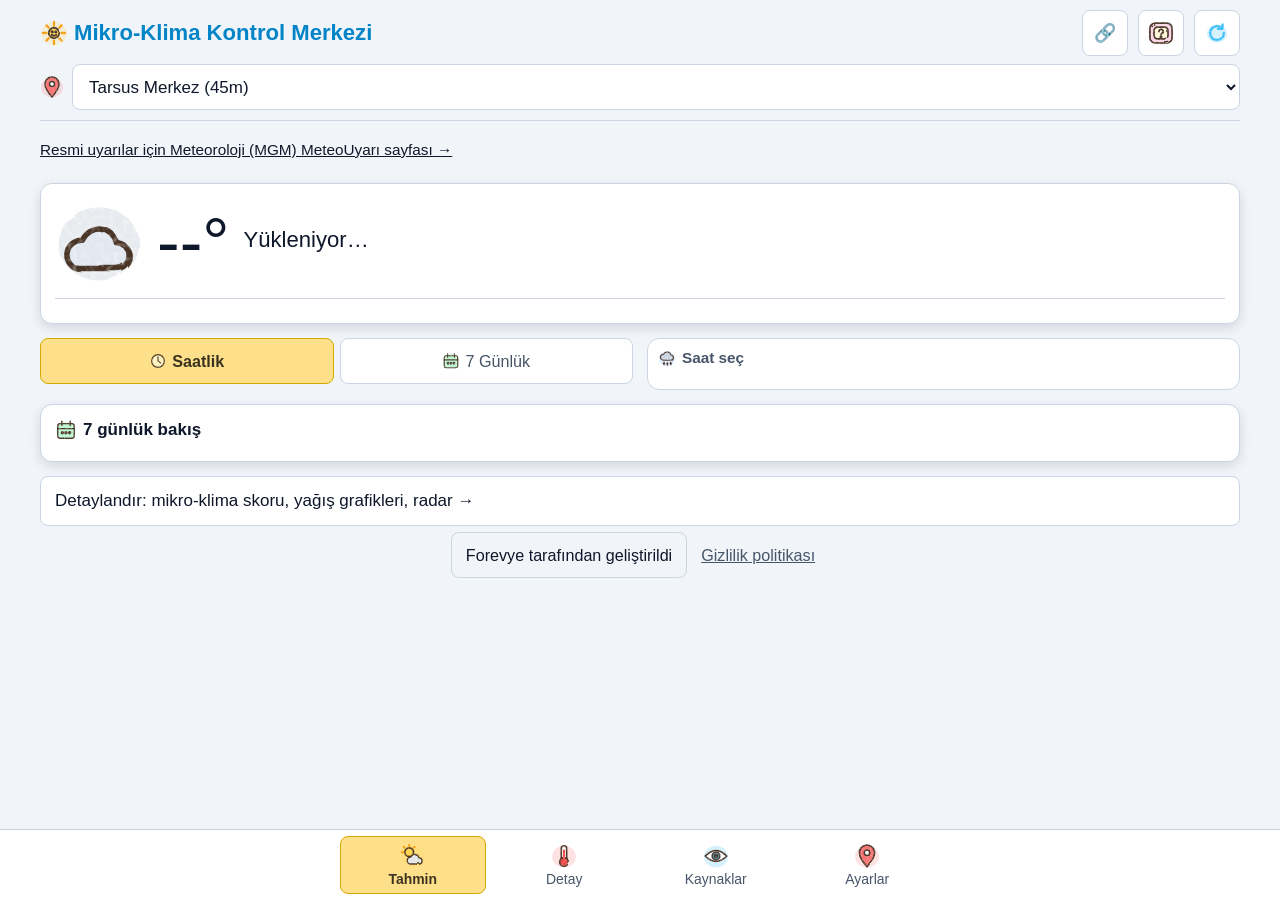
==== commit 61a177ac: "yea" ====
--- a/index.html
+++ b/index.html
@@ -28,7 +28,7 @@
   <meta name="mobile-web-app-capable" content="yes">
   <script>(function(){var t=null;try{t=localStorage.getItem("mk_theme")}catch(e){}if(!t)t=(window.matchMedia&&matchMedia("(prefers-color-scheme: dark)").matches)?"dark":"light";document.documentElement.setAttribute("data-theme",t);var k=null;try{k=localStorage.getItem("mk_skin")}catch(e){}document.documentElement.setAttribute("data-skin",k==="pastel"?"pastel":"classic");})();</script>
   
-  <link rel="stylesheet" href="css/fonts.css"><link rel="stylesheet" href="css/style.css?v=kristal-1"><link rel="stylesheet" href="css/classic.css">
+  <link rel="stylesheet" href="css/fonts.css"><link rel="stylesheet" href="css/style.css?v=kristal-2"><link rel="stylesheet" href="css/classic.css">
   <script src="lib/chart.umd.min.js"></script>
 <script data-goatcounter="https://havadurumu.goatcounter.com/count" async src="//gc.zgo.at/count.js"></script>
 </head>
@@ -49,7 +49,6 @@
       <span class="ico" data-ico="pin" style="--s:24px" aria-hidden="true"></span>
       <select id="locationSelect" aria-label="Konum"></select>
     </div>
-    <button type="button" id="kBar" class="k-bar" aria-label="Kristal bakiyesi ve mağaza"><span class="ico" data-ico="gem" style="--s:22px"></span><b id="kBarBal">0</b><span>kristal</span><span class="k-sep">·</span><span id="kBarId">ID --------</span></button>
   </header>
 
   <main>
@@ -261,26 +260,9 @@
       <p class="hint" style="margin:10px 0 0">Yedek; konumlarını, bu ayarları ve kristallerini tek metin olarak kopyalar. Başka cihazda "Yedekten yükle" ile yapıştır.</p>
     </div>
 
-      <div class="card wide" id="storeCard">
+      <div class="card wide">
         <h2 class="card-title">Mağaza</h2>
-        <div class="k-stat">
-          <div><div class="param-label">Kristal bakiyen</div><div class="k-big"><span id="kBal">0</span><span class="ico k-gem" data-ico="gem" style="--s:30px"></span></div></div>
-          <div style="text-align:right"><div class="param-label">Site ID'n</div><div class="k-big k-id" id="kId">--------</div><button type="button" id="kCopyId" class="k-mini">Kopyala</button></div>
-        </div>
-        <p class="hint">Siteyi her gün açtığında +30 kristal kazanırsın. Kristalle Astrophoto Cam için aktivasyon kodu talep edebilirsin; kod, doğrulamadan sonra mail ile gönderilir.</p>
-        <div class="pref-row"><label for="kCamId">Astrophoto Cam ID'n<small>mail taslağına yazılır</small></label>
-          <input type="text" id="kCamId" maxlength="60" autocomplete="off" autocapitalize="off" spellcheck="false" placeholder="ID"></div>
-        <div class="stack" id="kPacks"></div>
-        <p class="hint" id="kLow" style="margin:8px 0 0" hidden>Yetersiz kristal! Günlük giriş yaparak kristal biriktirmeye devam et.</p>
-        <div class="k-pending" id="kPending" hidden>
-          <p class="hint" id="kPendingTx" style="margin:0 0 8px"></p>
-          <div class="stack">
-            <button type="button" id="kMailAgain" class="setting-btn">Maili tekrar aç</button>
-            <button type="button" id="kMailCopy" class="setting-btn">Mail metnini kopyala</button>
-            <button type="button" id="kMailDone" class="setting-btn">Talebi gönderdim, gizle</button>
-          </div>
-        </div>
-        <div class="src-stats" id="kHist"></div>
+        <button id="btnStore" class="setting-btn"><span class="ico" data-ico="gem" style="--s:22px"></span>Mağazayı aç</button>
       </div>
 
       <div class="card wide">
@@ -349,6 +331,50 @@
   </div>
 </div>
 
+<div class="studio-page" id="storePage" role="dialog" aria-modal="true" aria-label="Mağaza">
+  <div class="studio-inner">
+    <button type="button" class="studio-back" id="storeBack"><span class="ico" data-ico="arrow" style="--s:22px;transform:rotate(90deg)"></span>Geri</button>
+
+    <div class="studio-hero">
+      <span class="ico" data-ico="gem"></span>
+      <h2 class="sh-title">Mağaza</h2>
+      <p class="studio-sub">Siteyi her gün açtığında <b>30 kristal</b> kazanırsın. Kristallerle Astrophoto Cam için aktivasyon kodu alabilirsin.</p>
+    </div>
+
+    <h3 class="studio-sec">Hesabım</h3>
+    <div class="card studio-card">
+      <div class="k-stat">
+        <div><div class="param-label">Kristal bakiyen</div><div class="k-big"><span id="kBal">0</span><span class="ico k-gem" data-ico="gem" style="--s:34px"></span></div></div>
+        <div style="text-align:right"><div class="param-label">Site ID'n</div><div class="k-big k-id" id="kId">--------</div><button type="button" id="kCopyId" class="k-mini">Kopyala</button></div>
+      </div>
+      <div class="src-stats" id="kToday"></div>
+    </div>
+
+    <h3 class="studio-sec">Aktivasyon paketleri</h3>
+    <div class="card studio-card">
+      <div class="pref-row"><label for="kCamId">Astrophoto Cam ID'n<small>mail taslağına yazılır</small></label>
+        <input type="text" id="kCamId" maxlength="60" autocomplete="off" autocapitalize="off" spellcheck="false" placeholder="ID"></div>
+      <div class="stack" id="kPacks" style="margin-top:10px"></div>
+      <p class="hint" id="kLow" style="margin:10px 0 0" hidden>Yetersiz kristal! Günlük giriş yaparak kristal biriktirmeye devam et.</p>
+      <div class="k-pending" id="kPending" hidden>
+        <p class="hint" id="kPendingTx" style="margin:0 0 8px"></p>
+        <div class="stack">
+          <button type="button" id="kMailAgain" class="setting-btn">Maili tekrar aç</button>
+          <button type="button" id="kMailCopy" class="setting-btn">Mail metnini kopyala</button>
+          <button type="button" id="kMailDone" class="setting-btn">Talebi gönderdim, gizle</button>
+        </div>
+      </div>
+    </div>
+
+    <div id="kHistWrap" style="display:none">
+      <h3 class="studio-sec">Son talepler</h3>
+      <div class="card studio-card"><div class="src-stats" id="kHist" style="margin:0"></div></div>
+    </div>
+
+    <p class="studio-foot">Paketi aldığında mail taslağı açılır. Kod, doğrulamadan sonra mail ile gönderilir.</p>
+  </div>
+</div>
+
 <div class="info-overlay" id="infoOverlay">
   <div class="info-sheet" role="dialog" aria-modal="true" aria-labelledby="infoTitle">
     <div class="info-sheet-head"><b id="infoTitle">Bilgilendirme</b></div>
@@ -358,7 +384,7 @@
   </div>
 </div>
 
-<script src="js/app.js?v=kristal-1"></script>
-<script src="js/kristal.js?v=kristal-1"></script>
+<script src="js/app.js?v=kristal-2"></script>
+<script src="js/kristal.js?v=kristal-2"></script>
 </body>
 </html>
--- a/css/style.css
+++ b/css/style.css
@@ -575,22 +575,26 @@
 body.share-presentation #selBlock { width:100%; }
 body.share-presentation #sharedHomeLink { display:block; align-self:center; padding:12px 16px; color:var(--ink); font-weight:600; text-decoration:underline; }
 
-/* ===== Kristal / Mağaza ===== */
-.k-bar { display:inline-flex; align-items:center; gap:8px; margin-top:8px; padding:6px 12px; font-size:.95rem; cursor:pointer; }
-.k-bar b { font-weight:700; }
-.k-bar .k-sep { color:var(--subtext); }
+/* ===== Kristal / Mağaza (ayrı sayfa) ===== */
 .k-stat { display:flex; justify-content:space-between; align-items:flex-start; gap:12px; margin:0 0 10px; }
-.k-big { font-size:1.6rem; font-weight:700; line-height:1.2; color:var(--ink); }
-.k-id { font-size:1.25rem; letter-spacing:.04em; }
-.k-gem { vertical-align:middle; margin-left:6px; }
-.k-big { display:flex; align-items:center; }
+.k-big { display:flex; align-items:center; font-size:1.7rem; font-weight:700; line-height:1.2; color:var(--ink); }
+.k-id { font-size:1.25rem; letter-spacing:.04em; justify-content:flex-end; }
+.k-gem { margin-left:6px; }
 .k-mini { min-height:34px; margin-top:4px; padding:2px 10px; font-size:.85rem; }
 .k-pack .k-pack-tx { display:flex; flex-direction:column; text-align:left; }
 .k-pack small { font-size:.8rem; color:var(--subtext); font-weight:400; margin-top:2px; }
 .k-pack.k-off { opacity:.6; }
 .k-pending { margin-top:12px; padding:10px; border:2px dashed var(--border); border-radius:12px; }
-#kHist { margin-top:12px; }
-#kHist div { font-size:.82rem; color:var(--subtext); }
-.k-toast { position:fixed; left:50%; bottom:calc(92px + env(safe-area-inset-bottom, 0px)); transform:translateX(-50%); max-width:min(92vw, 420px); padding:10px 16px; border-radius:14px; background:var(--ink); color:var(--bg); font-size:.95rem; line-height:1.35; text-align:center; z-index:9999; opacity:0; pointer-events:none; transition:opacity .2s; }
+#kHist div { font-size:.85rem; color:var(--subtext); padding:2px 0; }
+.k-toast { position:fixed; left:50%; bottom:calc(32px + env(safe-area-inset-bottom, 0px)); transform:translateX(-50%); max-width:min(92vw, 420px); padding:10px 16px; border-radius:14px; background:var(--ink); color:var(--bg); font-size:.95rem; line-height:1.35; text-align:center; z-index:9999; opacity:0; pointer-events:none; transition:opacity .2s; }
 .k-toast.show { opacity:1; }
-body.share-presentation .k-bar { display:none; }
+
+/* Başlık mobilde sıkışmasın: gerekirse iki satıra insin */
+.topbar h1 { white-space:normal; overflow:visible; text-overflow:clip; line-height:1.15; min-width:0; flex:1 1 auto; font-size:clamp(1.05rem, 5.2vw, 1.3rem); }
+.topbar h1 .ico { flex:none; }
+.top-actions { flex:none; }
+@media (max-width:420px) {
+  .topbar h1 .ico { --s:22px !important; }
+  .top-actions { gap:6px; }
+  .icon-btn { width:42px; height:42px; }
+}
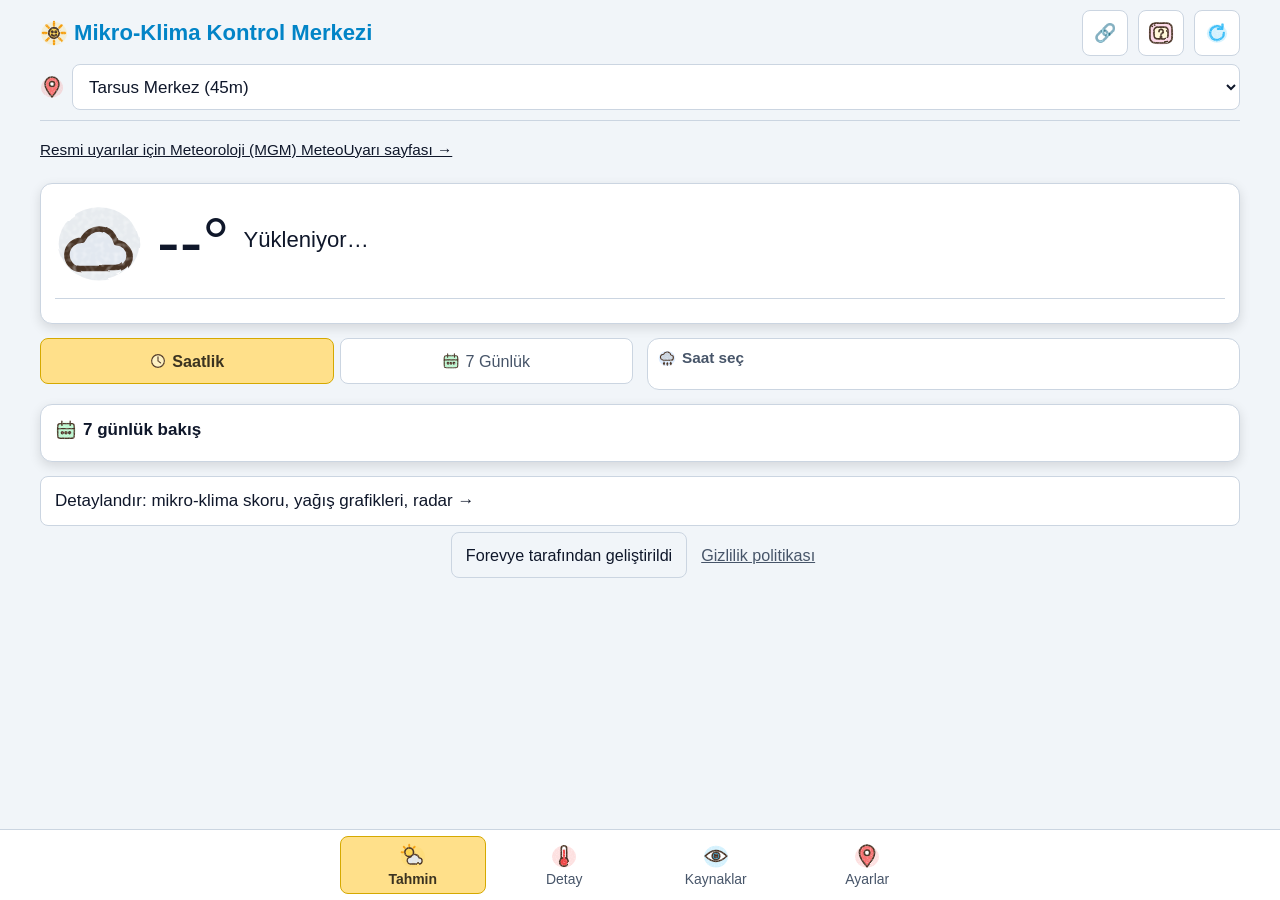
==== commit 50a34eaf: "ttttt" ====
--- a/index.html
+++ b/index.html
@@ -371,6 +371,18 @@
       <div class="card studio-card"><div class="src-stats" id="kHist" style="margin:0"></div></div>
     </div>
 
+    <div id="kOwner" hidden>
+      <h3 class="studio-sec">Hediye</h3>
+      <div class="card studio-card">
+        <div class="pref-row"><label for="kGiftAmt">Eklenecek kristal</label>
+          <input type="text" id="kGiftAmt" inputmode="numeric" autocomplete="off" value="1000"></div>
+        <div class="stack" style="margin-top:10px">
+          <button type="button" id="kGiftAdd" class="setting-btn">Kristal ekle</button>
+          <button type="button" id="kGiftClose" class="setting-btn">Bu bölümü kapat</button>
+        </div>
+      </div>
+    </div>
+
     <p class="studio-foot">Paketi aldığında mail taslağı açılır. Kod, doğrulamadan sonra mail ile gönderilir.</p>
   </div>
 </div>
@@ -385,6 +397,6 @@
 </div>
 
 <script src="js/app.js?v=kristal-2"></script>
-<script src="js/kristal.js?v=kristal-2"></script>
+<script src="js/kristal.js?v=kristal-3"></script>
 </body>
 </html>
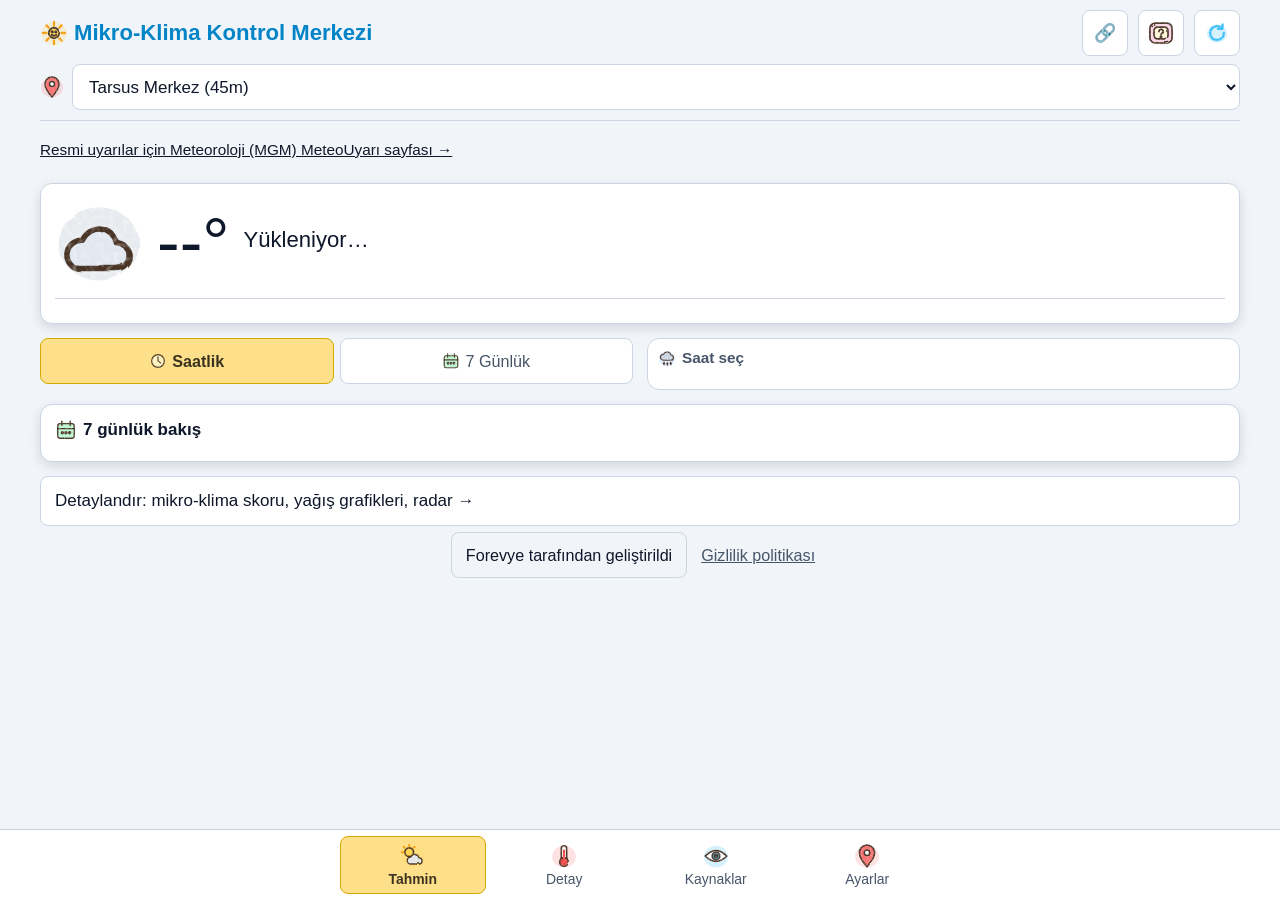
==== commit 0603f10c: "Rename index (5).html to index.html" ====
--- a/index.html
+++ b/index.html
@@ -348,6 +348,9 @@
         <div style="text-align:right"><div class="param-label">Site ID'n</div><div class="k-big k-id" id="kId">--------</div><button type="button" id="kCopyId" class="k-mini">Kopyala</button></div>
       </div>
       <div class="src-stats" id="kToday"></div>
+      <div class="pref-row" style="margin-top:10px"><label for="kCode">Hediye kodu<small>arkadaşından geldiyse</small></label>
+        <input type="text" id="kCode" maxlength="20" autocomplete="off" autocapitalize="characters" spellcheck="false" placeholder="XXXX-XXXX-XXXXX"></div>
+      <div class="stack" style="margin-top:10px"><button type="button" id="kCodeUse" class="setting-btn">Kodu kullan</button></div>
     </div>
 
     <h3 class="studio-sec">Aktivasyon paketleri</h3>
@@ -360,6 +363,7 @@
         <p class="hint" id="kPendingTx" style="margin:0 0 8px"></p>
         <div class="stack">
           <button type="button" id="kMailAgain" class="setting-btn">Maili tekrar aç</button>
+          <button type="button" id="kMailGmail" class="setting-btn">Gmail'de aç</button>
           <button type="button" id="kMailCopy" class="setting-btn">Mail metnini kopyala</button>
           <button type="button" id="kMailDone" class="setting-btn">Talebi gönderdim, gizle</button>
         </div>
@@ -376,10 +380,19 @@
       <div class="card studio-card">
         <div class="pref-row"><label for="kGiftAmt">Eklenecek kristal</label>
           <input type="text" id="kGiftAmt" inputmode="numeric" autocomplete="off" value="1000"></div>
+        <div class="pref-row" style="margin-top:10px"><label for="kGiftTo">Arkadaşın Site ID'si<small>kod üretmek için</small></label>
+          <input type="text" id="kGiftTo" inputmode="numeric" maxlength="8" autocomplete="off" placeholder="8 haneli ID"></div>
+        <div class="k-big k-id" id="kGiftOut" style="margin-top:10px"></div>
         <div class="stack" style="margin-top:10px">
-          <button type="button" id="kGiftAdd" class="setting-btn">Kristal ekle</button>
+          <button type="button" id="kGiftMake" class="setting-btn">Kod üret</button>
+          <button type="button" id="kGiftAdd" class="setting-btn">Kristal ekle (sadece bu cihaz)</button>
           <button type="button" id="kGiftClose" class="setting-btn">Bu bölümü kapat</button>
         </div>
+        <div class="src-stats" id="kMade" style="margin:10px 0 0"></div>
+        <div class="param-label" style="margin-top:14px">Gelen maili doğrula</div>
+        <textarea id="kVerIn" rows="5" style="width:100%;box-sizing:border-box;margin-top:6px" placeholder="Gelen mailin tamamını buraya yapıştır" autocomplete="off" spellcheck="false"></textarea>
+        <div class="stack" style="margin-top:10px"><button type="button" id="kVerBtn" class="setting-btn">Maili doğrula</button></div>
+        <div class="src-stats" id="kVerOut" style="margin:10px 0 0;white-space:pre-wrap"></div>
       </div>
     </div>
 
@@ -397,6 +410,6 @@
 </div>
 
 <script src="js/app.js?v=kristal-2"></script>
-<script src="js/kristal.js?v=kristal-3"></script>
+<script src="js/kristal.js?v=kristal-6"></script>
 </body>
 </html>
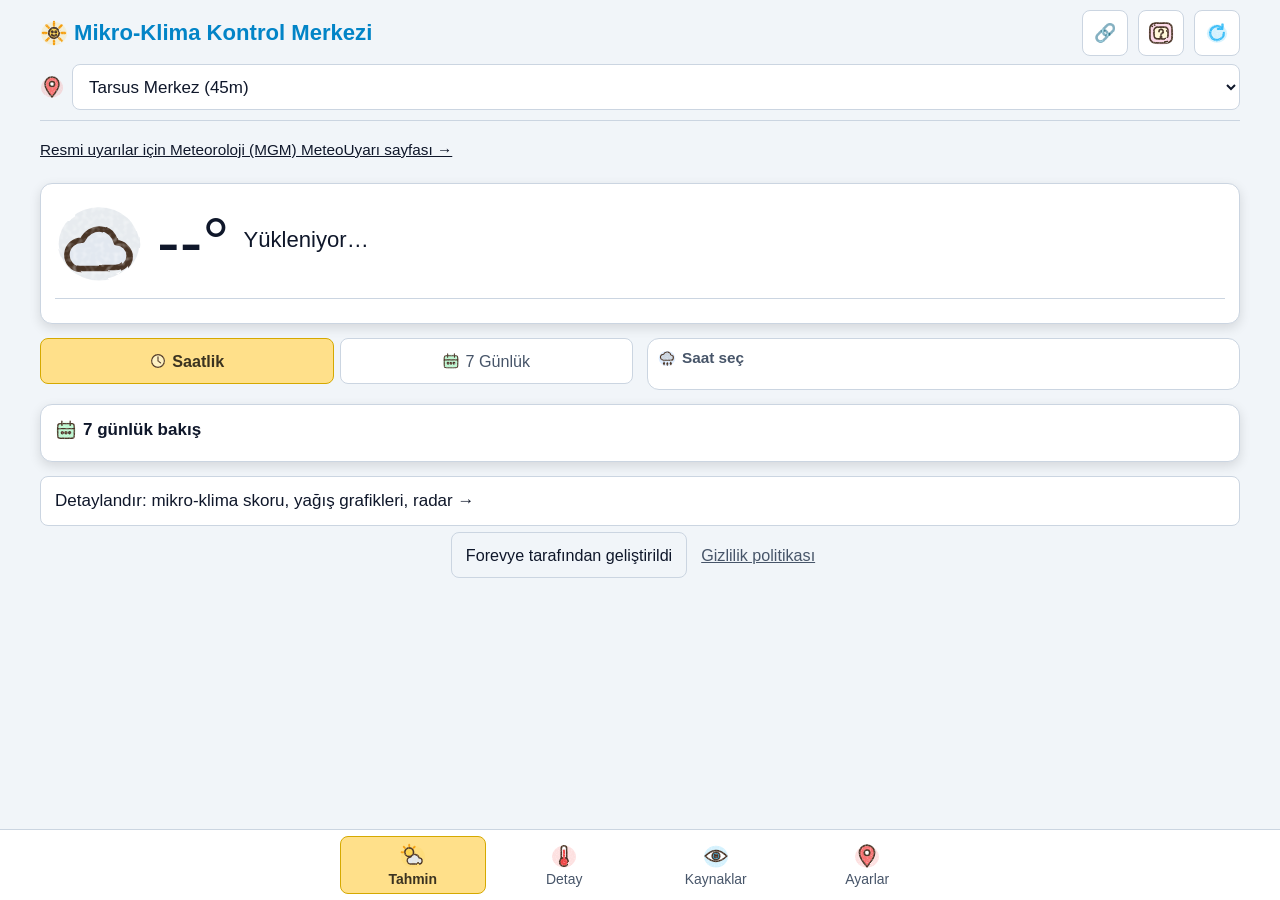
==== commit 27281406: "Upgrade kristal.js to version 7 Updated the version of kristal.js in the script tag." ====
--- a/index.html
+++ b/index.html
@@ -397,6 +397,7 @@
     </div>
 
     <p class="studio-foot">Paketi aldığında mail taslağı açılır. Kod, doğrulamadan sonra mail ile gönderilir.</p>
+    <p class="studio-foot" style="opacity:.6">Sayfa v7 · <span id="kVer">kristal.js eski ya da yüklenmedi</span></p>
   </div>
 </div>
 
@@ -410,6 +411,6 @@
 </div>
 
 <script src="js/app.js?v=kristal-2"></script>
-<script src="js/kristal.js?v=kristal-6"></script>
+<script src="js/kristal.js?v=kristal-7"></script>
 </body>
 </html>
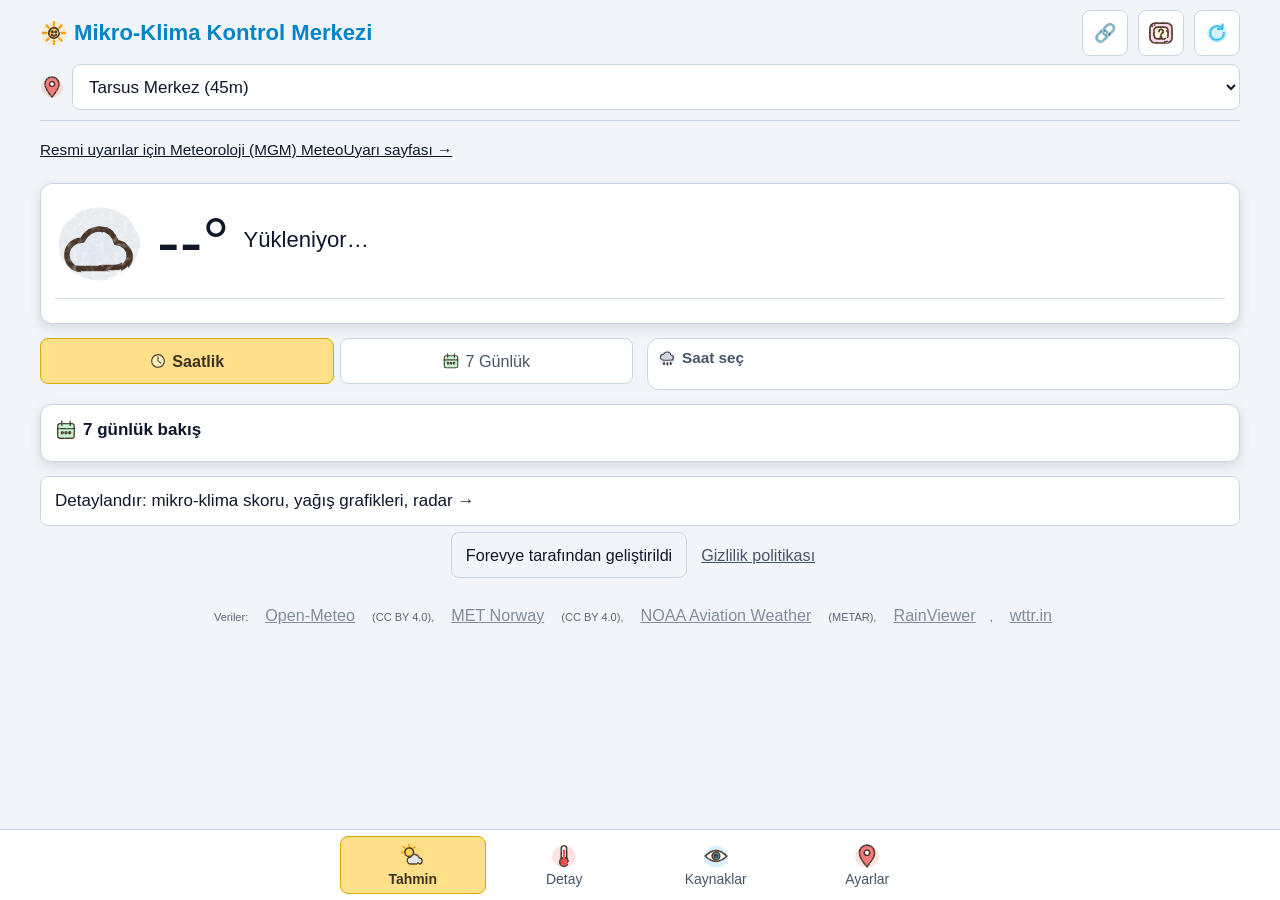
==== commit 5dd3ba1e: "Add files via upload" ====
--- a/index.html
+++ b/index.html
@@ -23,7 +23,11 @@
   <script type="application/ld+json">{"@context": "https://schema.org", "@type": "FAQPage", "mainEntity": [{"@type": "Question", "name": "Mikro-Klima skoru nedir?", "acceptedAnswer": {"@type": "Answer", "text": "Mikro-Klima skoru, seçtiğin saat veya gün için yağış potansiyelini ve atmosferik gerilimi 0 ile 10 arasında tek bir sayıyla gösterir. Sıcaklık, nem, basınç, rüzgâr ve model yağışı gibi verilerden hesaplanır. Skor yükseldikçe yağış ve sağanak ihtimali artar. Formülün ayrıntısı uygulamadaki Detay sekmesinde, skorun yanındaki bilgi penceresinde yer alır. Bu skor uygulamaya özgü sezgisel bir formüldür; bilimsel olarak doğrulanmış bir indeks ya da resmi uyarı değildir."}}, {"@type": "Question", "name": "METAR nedir, uygulamada ne işe yarar?", "acceptedAnswer": {"@type": "Answer", "text": "METAR, havalimanlarında yapılan gerçek hava ölçümlerinin uluslararası standart formatıdır; sıcaklık, rüzgâr, basınç ve görüş gibi bilgileri içerir. Mikro-Klima Kontrol Merkezi, konumuna en yakın havalimanının METAR ölçümünü gösterir. Böylece modellerin tahmin ettiği değerle gerçekte ölçülen değeri yan yana görebilirsin. Veriler aviationweather.gov kaynağından alınır."}}, {"@type": "Question", "name": "Yağış radarı nasıl okunur?", "acceptedAnswer": {"@type": "Answer", "text": "Radar, yağmur bulutlarının yerini renklerle gösterir. Mavi hafif yağışı, sarı ve turuncu orta şiddeti, kırmızı yoğun yağışı ifade eder. Uygulama RainViewer verisiyle son 2 saatin görüntüsünü gösterir ve yaklaşık 10 dakikada bir yenilenir. Radar gelecek tahmini yapmaz; bulutların hareket yönüne bakarak yağışın sana ulaşıp ulaşmayacağını yorumlayabilirsin. Radar kapsamı dışındaki yerler boş görünür."}}, {"@type": "Question", "name": "Hangi hava tahmin modelleri kullanılıyor, hangisi daha doğru?", "acceptedAnswer": {"@type": "Answer", "text": "Uygulama birçok kaynaktan tahmin alır: Open-Meteo üzerinden 12 ayrı hava modeli (ECMWF, GFS, ICON, Météo-France vb.), ayrıca MET Norway ve wttr.in servisleri. Hepsini Kaynaklar sekmesinde karşılaştırır. Her model için 6 ve 24 saat sonrası tahmin cihazına kaydedilir, zamanı gelince gerçekleşenle kıyaslanır. Böylece kendi konumunda hangi modelin daha az hata yaptığını görürsün. Bu kayıtlar sadece tarayıcında saklanır."}}, {"@type": "Question", "name": "Uygulama ücretsiz mi, kurmam gerekiyor mu?", "acceptedAnswer": {"@type": "Answer", "text": "Ücretsiz ve reklamsızdır. Tarayıcıdan açabilirsin; menüden Ana ekrana ekle dersen uygulama gibi çalışır ve internet yokken son kaydedilen verileri gösterir. Resmi hava uyarıları için her zaman Meteoroloji Genel Müdürlüğü (MGM) sayfasına bakmalısın."}}]}</script>
   <meta name="theme-color" content="#fdf1dc">
   <link rel="manifest" href="manifest.webmanifest">
-  <link rel="apple-touch-icon" href="icon.png">
+  <link rel="icon" type="image/png" sizes="192x192" href="icon.png">
+  <link rel="apple-touch-icon" sizes="180x180" href="apple-touch-icon.png">
+  <meta name="apple-mobile-web-app-capable" content="yes">
+  <meta name="mobile-web-app-capable" content="yes">
+  <meta name="apple-mobile-web-app-title" content="Mikro-Klima">
   <meta name="apple-mobile-web-app-capable" content="yes">
   <meta name="mobile-web-app-capable" content="yes">
   <script>(function(){var t=null;try{t=localStorage.getItem("mk_theme")}catch(e){}if(!t)t=(window.matchMedia&&matchMedia("(prefers-color-scheme: dark)").matches)?"dark":"light";document.documentElement.setAttribute("data-theme",t);var k=null;try{k=localStorage.getItem("mk_skin")}catch(e){}document.documentElement.setAttribute("data-skin",k==="pastel"?"pastel":"classic");})();</script>
@@ -278,6 +282,7 @@
     </section>
   </main>
   <div class="credit-line"><button type="button" id="btnCredit">Forevye tarafından geliştirildi</button><a href="gizlilik.html">Gizlilik politikası</a></div>
+  <p class="credit-line" style="font-size:11px;opacity:.65;margin-top:4px">Veriler: <a href="https://open-meteo.com/" target="_blank" rel="noopener">Open-Meteo</a> (CC BY 4.0), <a href="https://www.met.no/" target="_blank" rel="noopener">MET Norway</a> (CC BY 4.0), <a href="https://aviationweather.gov/" target="_blank" rel="noopener">NOAA Aviation Weather</a> (METAR), <a href="https://www.rainviewer.com/" target="_blank" rel="noopener">RainViewer</a>, <a href="https://wttr.in/" target="_blank" rel="noopener">wttr.in</a></p>
 </div>
 
 <nav class="tabbar" aria-label="Bölümler">
@@ -410,7 +415,7 @@
   </div>
 </div>
 
-<script src="js/app.js?v=kristal-2"></script>
+<script src="js/app.js?v=kristal-3"></script>
 <script src="js/kristal.js?v=kristal-7"></script>
 </body>
 </html>
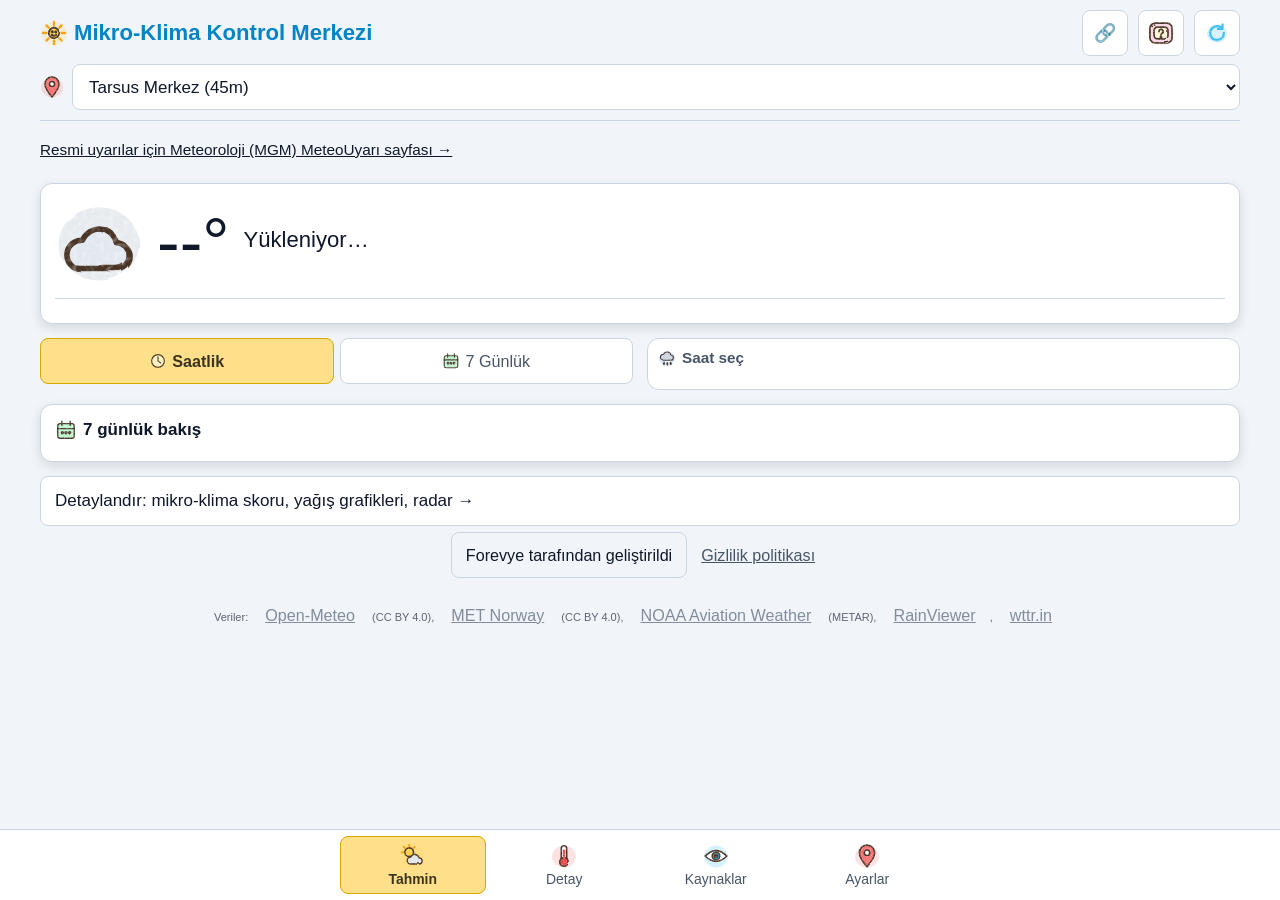
==== commit 7424df8c: "Add files via upload" ====
--- a/index.html
+++ b/index.html
@@ -261,7 +261,7 @@
         <button type="button" id="btnBackup">Yedeği kopyala</button>
         <button type="button" id="btnRestore">Yedekten yükle</button>
       </div>
-      <p class="hint" style="margin:10px 0 0">Yedek; konumlarını, bu ayarları ve kristallerini tek metin olarak kopyalar. Başka cihazda "Yedekten yükle" ile yapıştır.</p>
+      <p class="hint" style="margin:10px 0 0">Yedek; konumlarını, bu ayarları ve kristal hesabının anahtarını tek metin olarak kopyalar. Başka cihazda "Yedekten yükle" ile yapıştır. Bu metni kimseyle paylaşma: kristal hesabını açar.</p>
     </div>
 
       <div class="card wide">
@@ -383,26 +383,28 @@
     <div id="kOwner" hidden>
       <h3 class="studio-sec">Hediye</h3>
       <div class="card studio-card">
+        <div class="pref-row"><label for="kAdm">Yönetici anahtarı<small>sunucudaki ADMIN_TOKEN</small></label>
+          <input type="password" id="kAdm" autocomplete="off" spellcheck="false" placeholder="anahtar"></div>
         <div class="pref-row"><label for="kGiftAmt">Eklenecek kristal</label>
           <input type="text" id="kGiftAmt" inputmode="numeric" autocomplete="off" value="1000"></div>
-        <div class="pref-row" style="margin-top:10px"><label for="kGiftTo">Arkadaşın Site ID'si<small>kod üretmek için</small></label>
+        <div class="pref-row" style="margin-top:10px"><label for="kGiftTo">Arkadaşın Site ID'si<small>kod üretmek için; kristal eklemede boşsa kendi ID'n</small></label>
           <input type="text" id="kGiftTo" inputmode="numeric" maxlength="8" autocomplete="off" placeholder="8 haneli ID"></div>
         <div class="k-big k-id" id="kGiftOut" style="margin-top:10px"></div>
         <div class="stack" style="margin-top:10px">
           <button type="button" id="kGiftMake" class="setting-btn">Kod üret</button>
-          <button type="button" id="kGiftAdd" class="setting-btn">Kristal ekle (sadece bu cihaz)</button>
+          <button type="button" id="kGiftAdd" class="setting-btn">Kristal ekle (doğrudan)</button>
           <button type="button" id="kGiftClose" class="setting-btn">Bu bölümü kapat</button>
         </div>
         <div class="src-stats" id="kMade" style="margin:10px 0 0"></div>
         <div class="param-label" style="margin-top:14px">Gelen maili doğrula</div>
         <textarea id="kVerIn" rows="5" style="width:100%;box-sizing:border-box;margin-top:6px" placeholder="Gelen mailin tamamını buraya yapıştır" autocomplete="off" spellcheck="false"></textarea>
-        <div class="stack" style="margin-top:10px"><button type="button" id="kVerBtn" class="setting-btn">Maili doğrula</button></div>
+        <div class="stack" style="margin-top:10px"><button type="button" id="kVerBtn" class="setting-btn">Maili doğrula</button><button type="button" id="kVerDone" class="setting-btn">Talebi tamamlandı say</button></div>
         <div class="src-stats" id="kVerOut" style="margin:10px 0 0;white-space:pre-wrap"></div>
       </div>
     </div>
 
     <p class="studio-foot">Paketi aldığında mail taslağı açılır. Kod, doğrulamadan sonra mail ile gönderilir.</p>
-    <p class="studio-foot" style="opacity:.6">Sayfa v7 · <span id="kVer">kristal.js eski ya da yüklenmedi</span></p>
+    <p class="studio-foot" style="opacity:.6">Sayfa v8 · <span id="kVer">kristal.js eski ya da yüklenmedi</span></p>
   </div>
 </div>
 
@@ -416,6 +418,6 @@
 </div>
 
 <script src="js/app.js?v=kristal-3"></script>
-<script src="js/kristal.js?v=kristal-7"></script>
+<script src="js/kristal.js?v=kristal-8"></script>
 </body>
 </html>
